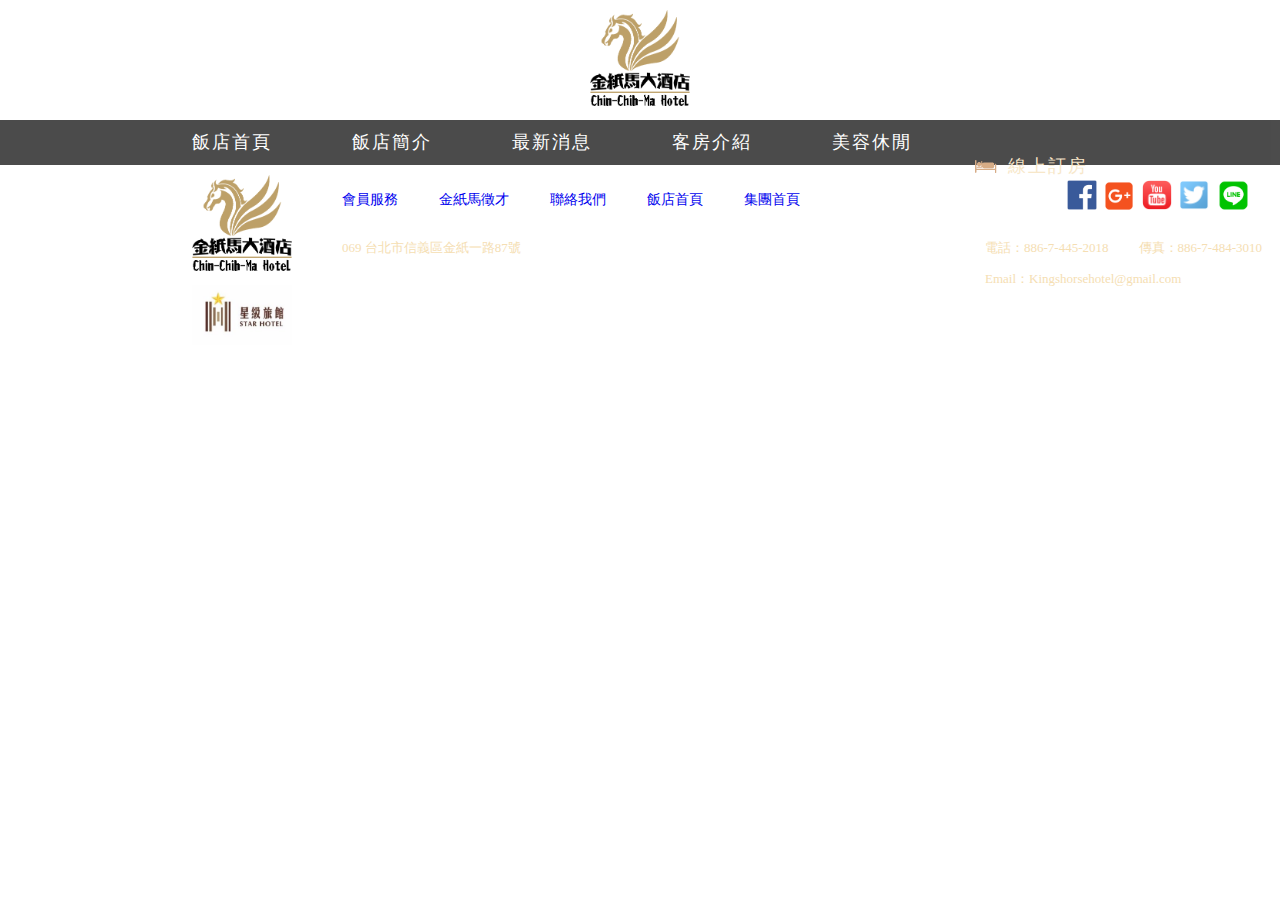
==== index.html @ 6cad2bb1 "templete" ====
<!DOCTYPE html>
<html lang="en">
<head>
    <meta charset="UTF-8">
    <meta name="viewport" content="width=device-width, initial-scale=1.0">
    <meta http-equiv="X-UA-Compatible" content="ie=edge">
    <title>金紙馬大酒店</title>
    <link rel="stylesheet" href="./css/home.css">
</head>
<body>
    <header>
        <div class="LOGOBox">
            <a href="index.html"><img src="./images/LOGO.png" alt="LOGO"></a>
        </div>
    </header>

    <nav>
        <div class="navbar">
            <div class="meanu">
                <ul>
                    <div class="home">
                        <a href="index.html"><li>飯店首頁</li></a>
                    </div>
                    <div class="summary">
                        <a href="#"><li>飯店簡介</li></a>
                    </div>
                    <div class="news">
                        <a href="#"><li>最新消息</li></a>
                    </div>
                    <div class="rooms">
                        <a href="#"><li>客房介紹</li></a>
                    </div>
                    <div class="salon">
                        <a href="#"><li>美容休閒</li></a>
                    </div>
                </ul>
            </div>
            <div class="booking">
                <img src="./images/bed.png" alt="bed">
                <a href="#"><li>線上訂房</li></a>
            </div>
        </div>
    </nav>










    <footer>
        <div class="footerBox">
            <div class="logoes">
                <div class="slogo">
                    <a href="index.html"><img src="./images/LOGO.png" alt="LOGO"></a>
                </div>
                <div class="star">
                    <a href="#"><img src="./images/star.jpg" alt="star"></a>
                </div>
            </div>

            <div class="infoBox">
                <div class="infoList">
                    <ul>
                        <div class="vip">
                            <a href="#"><li>會員服務</li></a>
                        </div>
                        <div class="infoList4">
                            <div class="employee">
                                <a href="#"><li>金紙馬徵才</li></a>
                            </div>
                            <div class="connect">
                                <a href="#"><li>聯絡我們</li></a>
                            </div>
                            <div class="home2">
                                <a href="index.html"><li>飯店首頁</li></a>
                            </div>
                            <div class="company">
                               <a href="#"><li>集團首頁</li></a>
                            </div>
                        </div>
                    </ul>
                    <div class="icon">
                        <div class="facebook">
                            <a href="#"><img src="./images/facebook-icon.jpg" alt="facebook"></a>
                        </div>
                        <div class="google">
                            <a href="#"><img src="./images/google-icon.png" alt="google-plus"></a>
                        </div>
                        <div class="youtube">
                            <a href="#"><img src="./images/YouTube-icon.png" alt="youtube"></a>
                        </div>
                        <div class="twitter">
                            <a href="#"><img src="./images/Twitter-icon.png" alt="twitter"></a>
                        </div>
                        <div class="line">
                            <a href="#"><img src="./images/line-icon.png" alt="line"></a>
                        </div>
                    </div>
                </div>
                <div class="info">
                    <div class="adress">
                        <p>069 台北市信義區金紙一路87號</p>
                        <p class="copyR">Copyrights © Kingshorse International Hotel All Rights Reserved.</p>
                    </div>
                    <div class="phone">
                        <div class="phone2">
                            <p>電話：886-7-445-2018</p>
                            <div class="fax">
                                <p>傳真：886-7-484-3010</p>
                            </div>
                        </div>
                        <p>Email：Kingshorsehotel@gmail.com</p>
                    </div>
                </div>
            </div>
        </div>
    </footer>
</body>
</html>
---- css/home.css ----
body{
    margin: 0px;
}
body a:visited{
    color: wheat;
}
/* ------------------------------- header -----------------------------------*/
header img{
    width: 100px;
    height: inherit;
    margin-left: -50px;
    margin-top: 10px;
}
.LOGOBox{
    margin-left: 50%;
    
}
header{
    height: 120px;
    background-image: url('../images/headerBack.png');
    background-repeat: no-repeat;
    background-size: cover;
}

/* ------------------------------- nav -----------------------------------*/
nav{
    height: 45px;
    background-color: black;
    opacity: 0.7;
    letter-spacing: 2px;
}
.navbar{
    margin-left: 15%;
    margin-right: 15%;
}
nav img{
    width: 25px;
    height: inherit;
    float: left;
}
.booking{
    float: right;
}
.booking li{
    list-style-type: none;
    padding-right: 0px;
    padding-left: 10px;
    font-family: '微軟正黑體';
    font-size: 18px;
    float: left;
    color: wheat;
}
.meanu ul{
    margin: 0px;
    padding-top: 10px;
    list-style-type: none;
    padding-left: 0px;
}
.meanu ul li{
    font-family: '微軟正黑體';
    font-size: 18px;
    float: left;
    color: white;
    padding-right: 80px;
}
nav:after{
    content: "";
    display: block;
    clear: both;
}
.home a:hover > li{
    color: wheat;
}
.summary a:hover > li{
    color: wheat;
}
.news a:hover > li{
    color: wheat;
}
.rooms a:hover > li{
    color: wheat;
}
.salon a:hover > li{
    color: wheat;
}
.booking a:hover > li{
    color: white;
}

/* ------------------------------- footer -----------------------------------*/
footer{
    padding-left: 15%;
    padding-right: 15%;
    height: 200px;
    background-image: url('../images/footerBack.png');
    background-repeat: no-repeat;
    background-size: cover;
}
.footerBox{
    padding-top: 10px;
    padding-bottom: 10px;
}
.logoes{
    width: fit-content;
    margin: 0px;
    float: left;
}
.infoBox{
    float: left;
    width: 500px;
    color: wheat;
}
.slogo img{
    width: 100px;
    height: inherit;
    margin-bottom: 10px;
}
.slogo{
    width: fit-content;
}
.star img{
    width: 100px;
    height: inherit;
}
.star{
    width: fit-content;
}
.infoList{
    float: left;
    margin-left: 50px;
    border-bottom: 1px solid rgb(255, 255, 255);
    width: 925px;
    max-width: 925px;
    color: wheat;
}
.infoList ul{
    list-style-type: none;
    float: left;
    padding: 0px;
}
.infoList ul li{
    font-family: '微軟正黑體';
    font-size: 14px;
    float: left;
}
.facebook img{
    float: left;
    width: 30px;
    height: 30px;
    margin-right: 4px;
    margin-top: 5px;
}
.google img{
    float: left;
    width: 36px;
    height: 36px;
    margin-top: 3px;
    margin-right: 5px;
}
.youtube img{
    float: left;
    width: 30px;
    height: 30px;
    margin-top: 5px;
    margin-right: 7px;
}
.twitter img{
    float: left;
    width: 30px;
    height: 30px;
    margin-top: 5px;
    margin-right: 6px;
}
.line img{
    width: 37px;
    height: 37px;
    margin-top: 2px;
}
.icon{
    width: 200px;
    float: right;
    margin-left: 200px;
}

.info{
    font-family: '微軟正黑體';
    font-size: 13px;
    margin-left: 50px;
    float: left;
    width: 925px;
    max-width: 925px;
    color: wheat;
}
.adress{
    float: left;
}
.phone{
    float: right;
}
.phone2 p{
    float: left;
}
.fax{
    float: left;
    margin-left: 30px;
    margin-right: 5px;
}
.infoList4{
    float: left;
}
.infoList4 li{
    float: left;
    border-left: 1px solid white;
    padding-left: 20px;
    margin-left: 20px;
}
.vip{
    float: left;
}
.employee{
    float: left;
}
.connect{
    float: left;
}
.home2{
    float: left;
}
.company{
    float: left;
}
.copyR{
    color: white;
}
.vip a:hover{
    color: white;
}
.employee a:hover{
    color: white;
}
.connect a:hover{
    color: white;
}
.home2 a:hover{
    color: white;
}
.company a:hover{
    color: white;
}
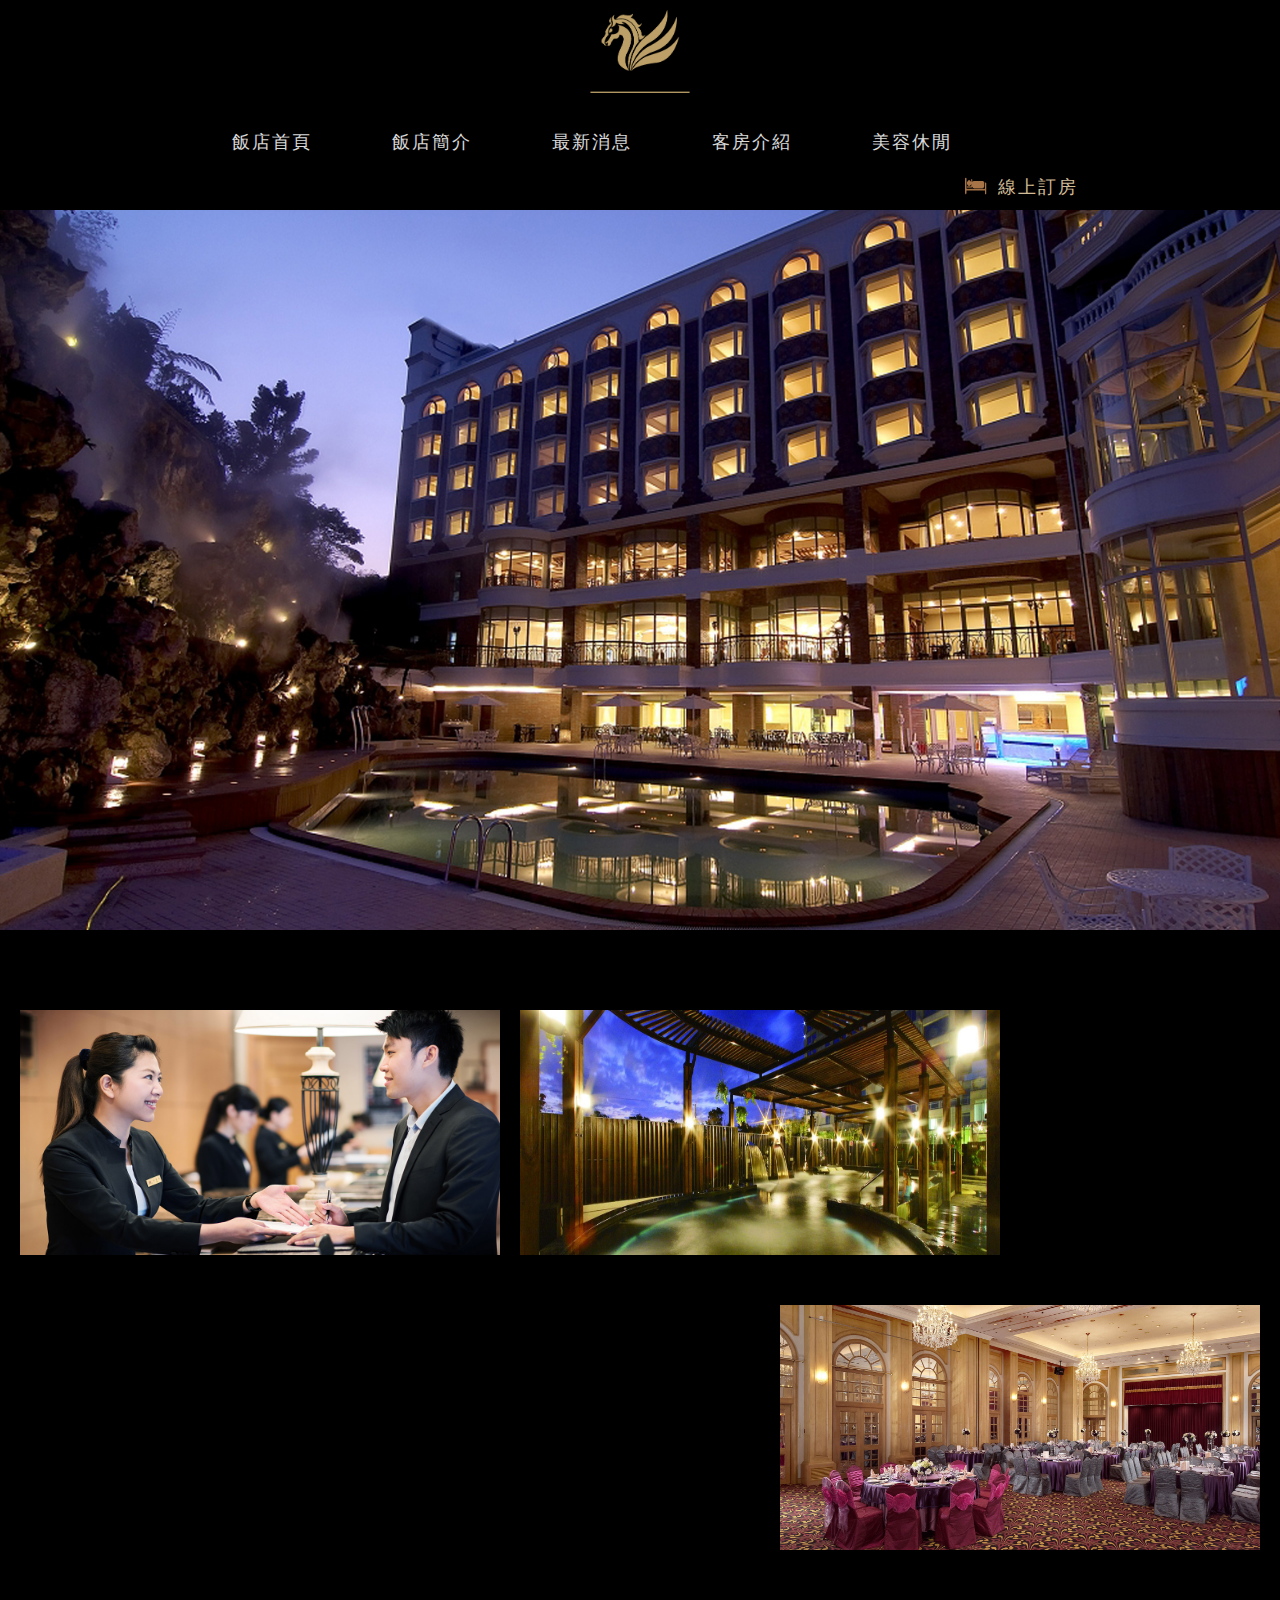
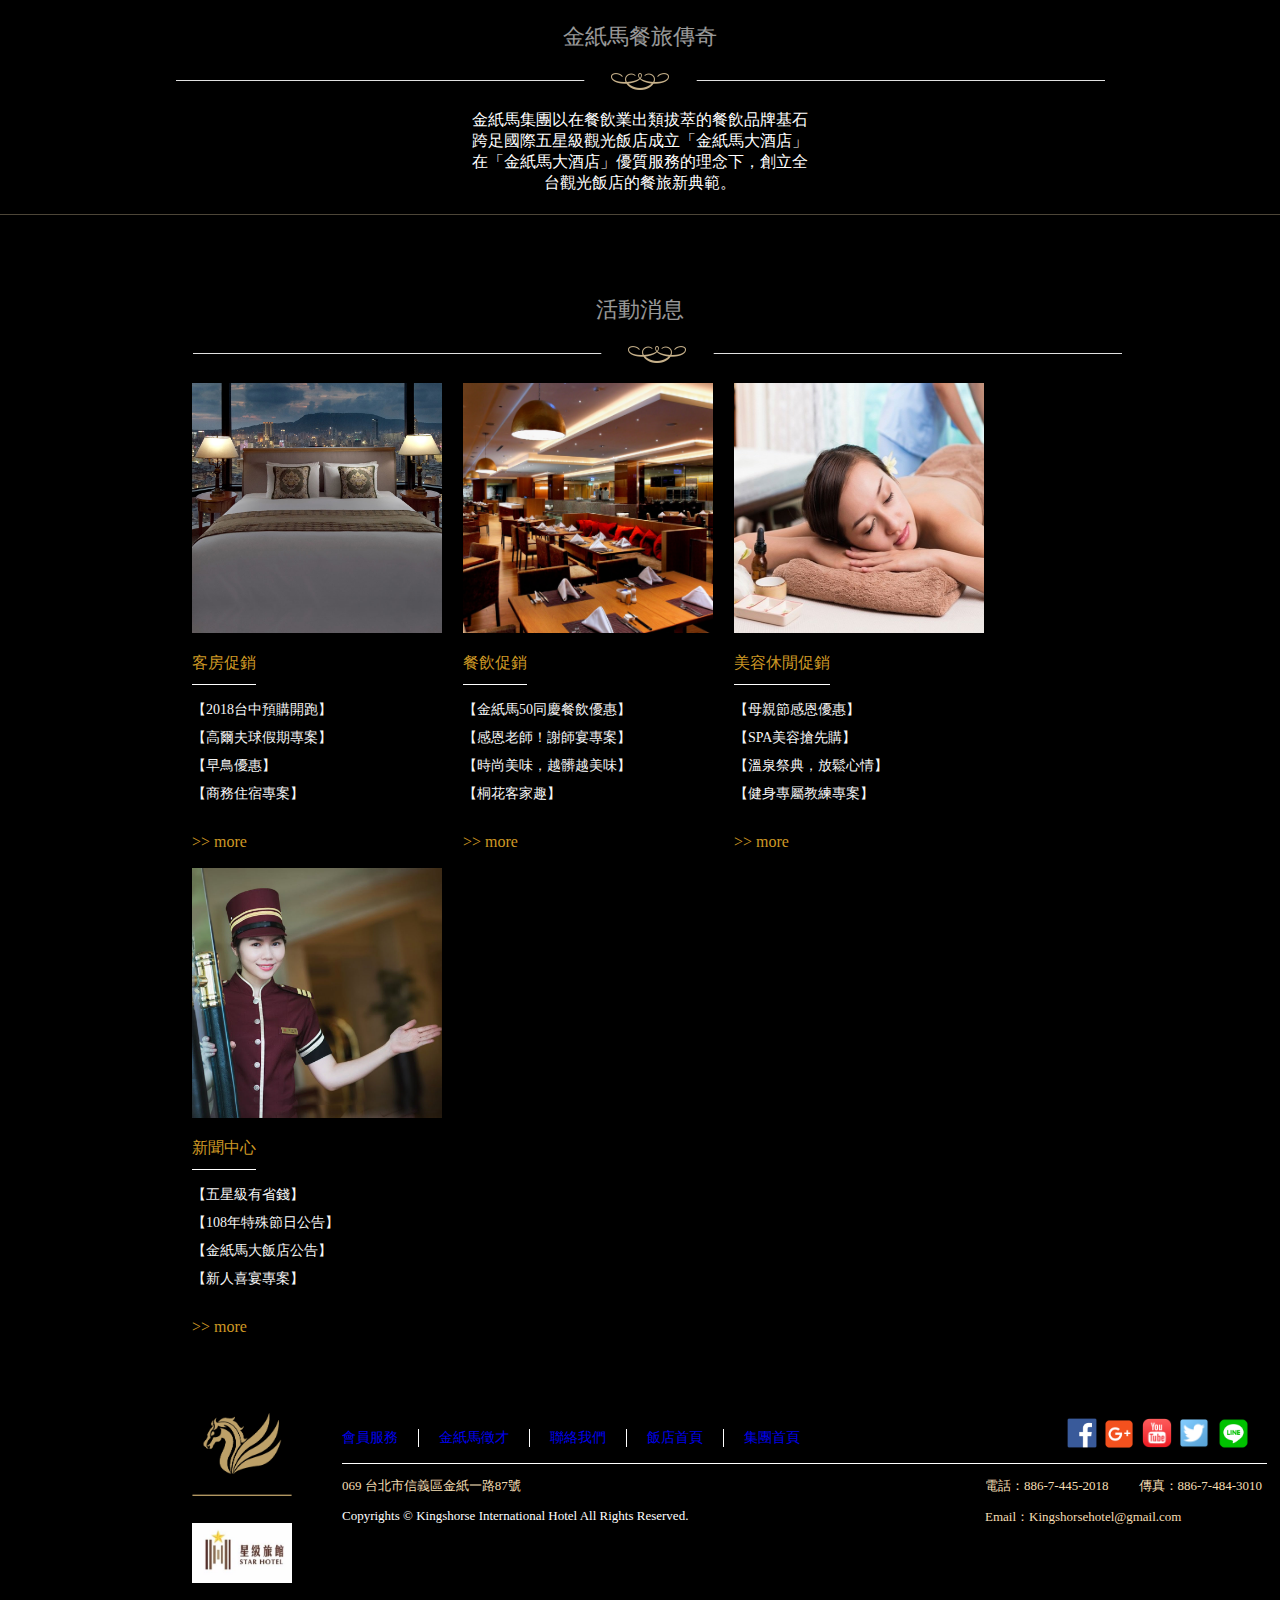
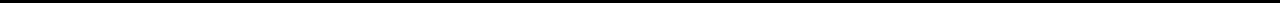
==== commit 808d04d5: "index finish" ====
--- a/index.html
+++ b/index.html
@@ -8,48 +8,131 @@
     <link rel="stylesheet" href="./css/home.css">
 </head>
 <body>
+<!-- ////////////////////////////// header /////////////////////////////////-->
     <header>
         <div class="LOGOBox">
             <a href="index.html"><img src="./images/LOGO.png" alt="LOGO"></a>
         </div>
     </header>
 
+<!-- ////////////////////////////// nav /////////////////////////////////-->
     <nav>
         <div class="navbar">
-            <div class="meanu">
-                <ul>
-                    <div class="home">
-                        <a href="index.html"><li>飯店首頁</li></a>
-                    </div>
-                    <div class="summary">
-                        <a href="#"><li>飯店簡介</li></a>
-                    </div>
-                    <div class="news">
-                        <a href="#"><li>最新消息</li></a>
-                    </div>
-                    <div class="rooms">
-                        <a href="#"><li>客房介紹</li></a>
-                    </div>
-                    <div class="salon">
-                        <a href="#"><li>美容休閒</li></a>
-                    </div>
-                </ul>
-            </div>
-            <div class="booking">
-                <img src="./images/bed.png" alt="bed">
-                <a href="#"><li>線上訂房</li></a>
-            </div>
-        </div>
+            <ul>
+                <a href="index.html"><div class="home"><li>飯店首頁</li></div></a>
+                <a href="#"><div class="summary"><li>飯店簡介</li></div></a>
+                <a href="#"><div class="news"><li>最新消息</li></div></a>
+                <a href="#"><div class="rooms"><li>客房介紹</li></div></a>
+                <a href="#"><div class="salon"><li>美容休閒</li></div></a>
+            </ul>
+        </div>
+        <a href="#">
+        <div class="booking">
+            <img src="./images/bed.png" alt="bed">
+            <li>線上訂房</li>
+        </div>
+        </a>
     </nav>
 
-
-
-
-
-
-
-
-
+<!-- ////////////////////////////// 網頁大圖片 /////////////////////////////////-->
+    <div class="mainImg">
+        <img class="mySlides" src="./images/homeBack.jpg" alt="homeBack">
+        <img class="mySlides" src="./images/homeBack2.jpg" alt="homeBack2">
+        <img class="mySlides" src="./images/homeBack3.jpg" alt="homeBack3">
+    </div>
+    <script>
+        var myIndex = 0;
+        carousel();
+        
+        function carousel() {
+            var i;
+            var x = document.getElementsByClassName("mySlides");
+            for (i = 0; i < x.length; i++) {
+               x[i].style.display = "none";  
+            }
+            myIndex++;
+            if (myIndex > x.length) {myIndex = 1}    
+            x[myIndex-1].style.display = "block";  
+            setTimeout(carousel, 5000); // Change image every 2 seconds
+        }
+    </script>
+
+<!-- ////////////////////////////// 網頁三小圖片 /////////////////////////////////-->
+    <div class="slide1">
+        <img src="./images/slide1.jpg" alt="slide1">
+    </div>
+    <div class="slide2">
+        <img src="./images/slide2.jpg" alt="slide2">
+    </div>
+    <div class="slide3">
+        <img src="./images/slide3.jpg" alt="slide3">
+    </div>
+
+<!-- ////////////////////////////// 飯店簡易介紹 /////////////////////////////////-->
+    <div class="hotelInfo">
+        <p class="issue">金紙馬餐旅傳奇</p>
+        <div class="crossLine">
+            <img src="./images/line.png" alt="crossLine">
+        </div>
+        <p class="issueInfo">
+            金紙馬集團以在餐飲業出類拔萃的餐飲品牌基石<br>
+            跨足國際五星級觀光飯店成立「金紙馬大酒店」<br>
+            在「金紙馬大酒店」優質服務的理念下，創立全<br>
+            台觀光飯店的餐旅新典範。
+        </p>
+    </div>
+
+<!-- ////////////////////////////// 促銷活動 /////////////////////////////////-->
+    <div class="ActivieInfo">
+        <p class="issue">活動消息</p>
+        <div class="crossLine">
+            <img src="./images/line.png" alt="crossLine">
+        </div>
+        <div class="roomsInfo">
+            <img src="./images/roomsInfo.jpg" alt="roomsInfo">
+            <p class="infoIssue-room">客房促銷</p>
+            <div class="activity">
+                <a href="#"><p>【2018台中預購開跑】</p></a>
+                <a href="#"><p>【高爾夫球假期專案】</p></a>
+                <a href="#"><p>【早鳥優惠】</p></a>
+                <a href="#"><p>【商務住宿專案】</p></a>
+            </div>
+            <a href="#" class="more"><p>>> more</p></a>
+        </div>
+        <div class="foodInfo">
+            <img src="./images/foodInfo.png" alt="foodInfo">
+            <p class="infoIssue-food">餐飲促銷</p>
+            <div class="activity">
+                <a href="#"><p>【金紙馬50同慶餐飲優惠】</p></a>
+                <a href="#"><p>【感恩老師！謝師宴專案】</p></a>
+                <a href="#"><p>【時尚美味，越髒越美味】</p></a>
+                <a href="#"><p>【桐花客家趣】</p></a>
+            </div>
+            <a href="#" class="more"><p>>> more</p></a>
+        </div>
+        <div class="salonInfo">
+            <img src="./images/salonInfo.jpg" alt="salonInfo">
+            <p class="infoIssue-salon">美容休閒促銷</p>
+            <div class="activity">
+                <a href="#"><p>【母親節感恩優惠】</p></a>
+                <a href="#"><p>【SPA美容搶先購】</p></a>
+                <a href="#"><p>【溫泉祭典，放鬆心情】</p></a>
+                <a href="#"><p>【健身專屬教練專案】</p></a>
+            </div>
+            <a href="#" class="more"><p>>> more</p></a>
+        </div>
+        <div class="newsInfo">
+            <img src="./images/newsInfo.jpg" alt="newsInfo">
+            <p class="infoIssue-news">新聞中心</p>
+            <div class="activity">
+                <a href="#"><p>【五星級有省錢】</p></a>
+                <a href="#"><p>【108年特殊節日公告】</p></a>
+                <a href="#"><p>【金紙馬大飯店公告】</p></a>
+                <a href="#"><p>【新人喜宴專案】</p></a>
+            </div>
+            <a href="#" class="more"><p>>> more</p></a>
+        </div>
+    </div>
 
     <footer>
         <div class="footerBox">
@@ -58,7 +141,7 @@
                     <a href="index.html"><img src="./images/LOGO.png" alt="LOGO"></a>
                 </div>
                 <div class="star">
-                    <a href="#"><img src="./images/star.jpg" alt="star"></a>
+                    <a href="https://taiwanstay.net.tw/"><img src="./images/star.jpg" alt="star"></a>
                 </div>
             </div>
 
@@ -85,19 +168,19 @@
                     </ul>
                     <div class="icon">
                         <div class="facebook">
-                            <a href="#"><img src="./images/facebook-icon.jpg" alt="facebook"></a>
+                            <a href="https://www.facebook.com/"><img src="./images/facebook-icon.jpg" alt="facebook"></a>
                         </div>
                         <div class="google">
-                            <a href="#"><img src="./images/google-icon.png" alt="google-plus"></a>
+                            <a href="https://plus.google.com/?hl=zh-TW"><img src="./images/google-icon.png" alt="google-plus"></a>
                         </div>
                         <div class="youtube">
-                            <a href="#"><img src="./images/YouTube-icon.png" alt="youtube"></a>
+                            <a href="https://www.youtube.com/"><img src="./images/YouTube-icon.png" alt="youtube"></a>
                         </div>
                         <div class="twitter">
-                            <a href="#"><img src="./images/Twitter-icon.png" alt="twitter"></a>
+                            <a href="https://twitter.com/?lang=zh-tw"><img src="./images/Twitter-icon.png" alt="twitter"></a>
                         </div>
                         <div class="line">
-                            <a href="#"><img src="./images/line-icon.png" alt="line"></a>
+                            <a href="http://line.naver.jp/ti/p/UTU-tPxCx2"><img src="./images/line-icon.png" alt="line"></a>
                         </div>
                     </div>
                 </div>
@@ -118,6 +201,8 @@
                 </div>
             </div>
         </div>
+
+<!-- ////////////////////////////// 頁底 /////////////////////////////////-->        
     </footer>
 </body>
 </html>--- a/css/home.css
+++ b/css/home.css
@@ -1,5 +1,6 @@
 body{
     margin: 0px;
+    background-color: black;
 }
 body a:visited{
     color: wheat;
@@ -26,67 +27,306 @@
 nav{
     height: 45px;
     background-color: black;
-    opacity: 0.7;
+    opacity: 0.85;
     letter-spacing: 2px;
-}
-.navbar{
     margin-left: 15%;
     margin-right: 15%;
-}
-nav img{
+    margin-bottom: 0px;
+}
+/* nav img{
     width: 25px;
     height: inherit;
     float: left;
+} */
+nav a{
+    text-decoration: none;
+}
+.navbar ul{
+    list-style-type: none;
+    padding: 0px;
+    margin: 0px;
+}
+.navbar{
+    font-family: '微軟正黑體';
+    font-size: 18px;
+    float: left;
+    width: fit-content;
+    height: 45px;
+}
+.navbar li{
+    color: white;
+}
+.home{
+    float: left;
+    padding-top: 10px;
+    padding-left: 40px;
+    padding-right: 40px;
+    height: 35px;
+}
+.home:hover{
+    background-color: rgb(100, 73, 32);
+}
+.home:hover > li{
+    color: rgb(202, 176, 136);
+}
+.summary{
+    float: left;
+    padding-top: 10px;
+    padding-left: 40px;
+    padding-right: 40px;
+    height: 35px;
+}
+.summary:hover{
+    background-color: rgb(100, 73, 32);
+}
+.summary:hover > li{
+    color: rgb(202, 176, 136);
+}
+.news{
+    float: left;
+    padding-top:10px;
+    padding-left: 40px;
+    padding-right: 40px;
+    height: 35px;
+}
+.news:hover{
+    background-color: rgb(100, 73, 32);
+}
+.news:hover > li{
+    color: rgb(202, 176, 136);
+}
+.rooms{
+    float: left;
+    padding-top: 10px;
+    padding-left: 40px;
+    padding-right: 40px;
+    height: 35px;
+}
+.rooms:hover{
+    background-color: rgb(100, 73, 32);
+}
+.rooms:hover > li{
+    color: rgb(202, 176, 136);
+}
+.salon{
+    float: left;
+    padding-top: 10px;
+    padding-left: 40px;
+    padding-right: 40px;
+    height: 35px;
+}
+.salon:hover{
+    background-color: rgb(100, 73, 32);
+}
+.salon:hover > li{
+    color: rgb(202, 176, 136);
 }
 .booking{
     float: right;
+    width: fit-content;
+    height: 45px;
+}
+.booking img{
+    width: 25px;
+    height: 32px;
+    padding-top: 5px;
+    padding-left: 10px;
+    float: left;
 }
 .booking li{
     list-style-type: none;
-    padding-right: 0px;
+    padding-right: 10px;
     padding-left: 10px;
+    padding-top: 10px;
     font-family: '微軟正黑體';
     font-size: 18px;
     float: left;
     color: wheat;
 }
-.meanu ul{
-    margin: 0px;
-    padding-top: 10px;
-    list-style-type: none;
-    padding-left: 0px;
-}
-.meanu ul li{
-    font-family: '微軟正黑體';
-    font-size: 18px;
-    float: left;
-    color: white;
-    padding-right: 80px;
+.booking:hover{
+    background: rgba(255, 255, 255, 0.445);
+}
+.booking:hover li{
+    color: white;
 }
 nav:after{
     content: "";
     display: block;
     clear: both;
 }
-.home a:hover > li{
-    color: wheat;
-}
-.summary a:hover > li{
-    color: wheat;
-}
-.news a:hover > li{
-    color: wheat;
-}
-.rooms a:hover > li{
-    color: wheat;
-}
-.salon a:hover > li{
-    color: wheat;
-}
-.booking a:hover > li{
-    color: white;
-}
-
+/* ------------------------------- main -----------------------------------*/
+.mainImg img{
+    width: 100%;
+    height: 720px;
+    max-width: 1520px;
+    margin-bottom: 80px;
+}
+.slide1 img{
+    float: left;
+    width: 480px;
+    height: 245px;
+    margin-bottom: 50px;
+    margin-left: 20px;
+    margin-right: 20px;
+}
+.slide2 img{
+    float: left;
+    width: 480px;
+    height: 245px;
+    margin-bottom: 50px;
+}
+.slide3 img{
+    float: right;
+    width: 480px;
+    height: 245px;
+    margin-bottom: 50px;
+    margin-right: 20px;
+}
+.slide3:after{
+    content: "";
+    display: block;
+    clear: both;
+}
+.issue{
+    font-family: '微軟正黑體';
+    font-size: 22px;
+    color: white;
+    opacity: 0.6;
+    text-align: center;
+    margin-bottom: 20px;
+}
+.crossLine img{
+    display: flex;
+    margin: auto;
+    margin-bottom: 20px;
+}
+.issueInfo{
+    font-family: '微軟正黑體';
+    font-size: 16px;
+    color: white;
+    text-align: center;
+    padding-bottom: 20px;
+    border-bottom: 1px solid rgba(245, 222, 179, 0.315);
+    margin-bottom: 80px;
+}
+.roomsInfo{
+    float: left;
+}
+.foodInfo{
+    float: left;
+}
+.salonInfo {
+    float: left;
+}
+.newsInfo {
+    float: left;
+}
+.roomsInfo img{
+    width: 250px;
+    height: 250px;
+    margin-right: 21px;
+}
+.foodInfo img{
+    width: 250px;
+    height: 250px;
+    margin-right: 21px;
+}
+.salonInfo img{
+    width: 250px;
+    height: 250px;
+    margin-right: 21px;
+}
+.newsInfo img{
+    width: 250px;
+    height: 250px;
+}
+.ActivieInfo{
+    margin-left: 15%;
+    margin-right: 15%;
+}
+.ActivieInfo:after{
+    content: "";
+    display: block;
+    clear: both;
+}
+.infoIssue-room{
+    font-family: '微軟正黑體';
+    font-size: 16px;
+    color: rgb(206, 152, 36);
+    width: fit-content;
+    padding-bottom: 10px;
+    border-bottom: 1px solid white;
+}
+.infoIssue-room:hover{
+    width:250px;
+    border-bottom: 1px solid rgb(206, 152, 36);
+}
+.infoIssue-food{
+    font-family: '微軟正黑體';
+    font-size: 16px;
+    color: rgb(206, 152, 36);
+    width: fit-content;
+    padding-bottom: 10px;
+    border-bottom: 1px solid white;
+}
+.infoIssue-food:hover{
+    width:250px;
+    border-bottom: 1px solid rgb(206, 152, 36);
+}
+.infoIssue-salon{
+    font-family: '微軟正黑體';
+    font-size: 16px;
+    color: rgb(206, 152, 36);
+    width: fit-content;
+    padding-bottom: 10px;
+    border-bottom: 1px solid white;
+}
+.infoIssue-salon:hover{
+    width:250px;
+    border-bottom: 1px solid rgb(206, 152, 36);
+}
+.infoIssue-news{
+    font-family: '微軟正黑體';
+    font-size: 16px;
+    color: rgb(206, 152, 36);
+    width: fit-content;
+    padding-bottom: 10px;
+    border-bottom: 1px solid white;
+}
+.infoIssue-news:hover{
+    width:250px;
+    border-bottom: 1px solid rgb(206, 152, 36);
+}
+.activity a{
+    text-decoration: none;
+}
+.activity a:hover > p{
+    color: rgb(206, 152, 36);
+}
+.activity p{
+    width: fit-content;
+    color: whitesmoke;
+    font-family: '微軟正黑體';
+    font-size: 14px;
+    margin: 0px;
+    margin-bottom: 10px;
+}
+.more{
+    text-decoration: none;
+}
+.more p{
+    margin-top: 30px;
+    color: rgb(206, 152, 36);
+    border-bottom: 1px solid black;
+    width: fit-content;
+}
+.more:hover > p{
+    opacity: 0.7;
+    border-bottom: 1px solid rgb(206, 152, 36);
+}
+.ActivieInfo{
+    margin-bottom: 50px;
+}
 /* ------------------------------- footer -----------------------------------*/
 footer{
     padding-left: 15%;
@@ -150,6 +390,9 @@
     margin-right: 4px;
     margin-top: 5px;
 }
+.facebook img:hover{
+    opacity: 0.5;
+}
 .google img{
     float: left;
     width: 36px;
@@ -157,6 +400,9 @@
     margin-top: 3px;
     margin-right: 5px;
 }
+.google img:hover{
+    opacity: 0.5;
+}
 .youtube img{
     float: left;
     width: 30px;
@@ -164,6 +410,9 @@
     margin-top: 5px;
     margin-right: 7px;
 }
+.youtube img:hover{
+    opacity: 0.5;
+}
 .twitter img{
     float: left;
     width: 30px;
@@ -171,11 +420,17 @@
     margin-top: 5px;
     margin-right: 6px;
 }
+.twitter img:hover{
+    opacity: 0.5;
+}
 .line img{
     width: 37px;
     height: 37px;
     margin-top: 2px;
 }
+.line img:hover{
+    opacity: 0.5;
+}
 .icon{
     width: 200px;
     float: right;
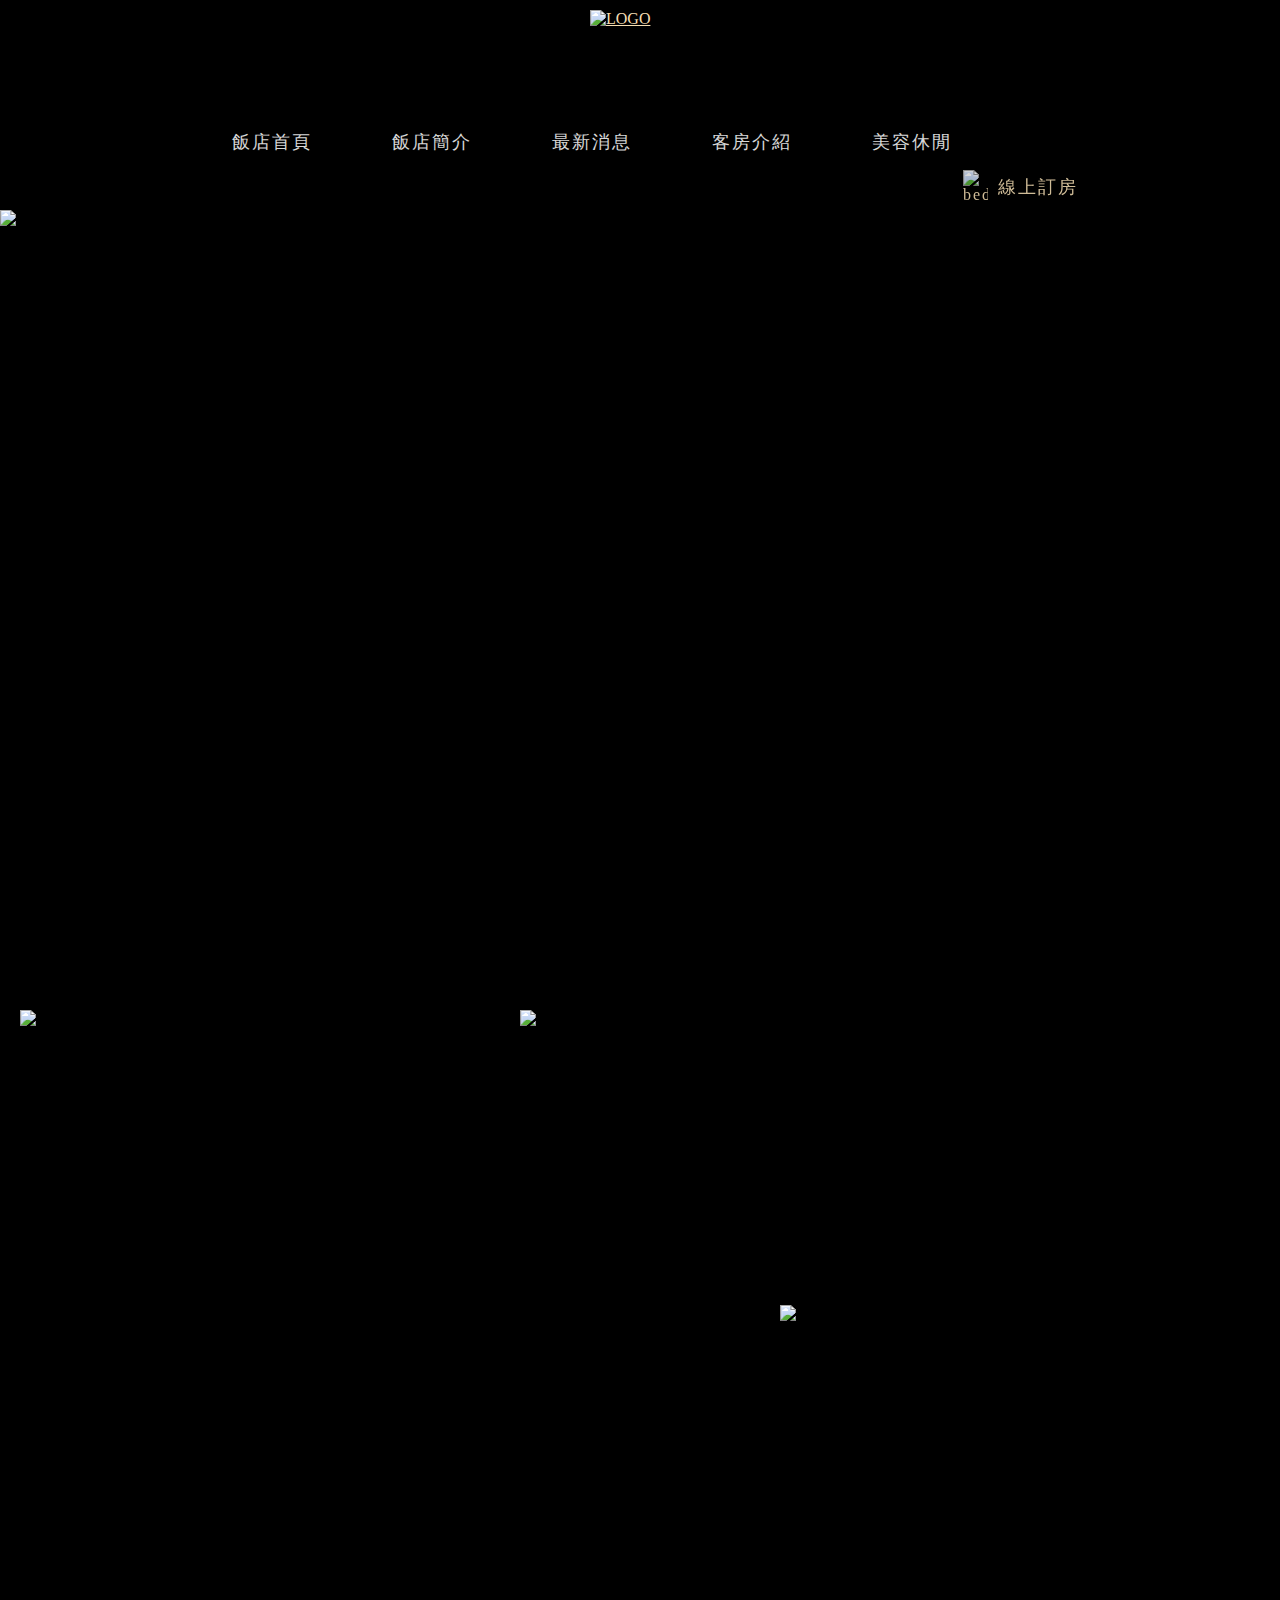
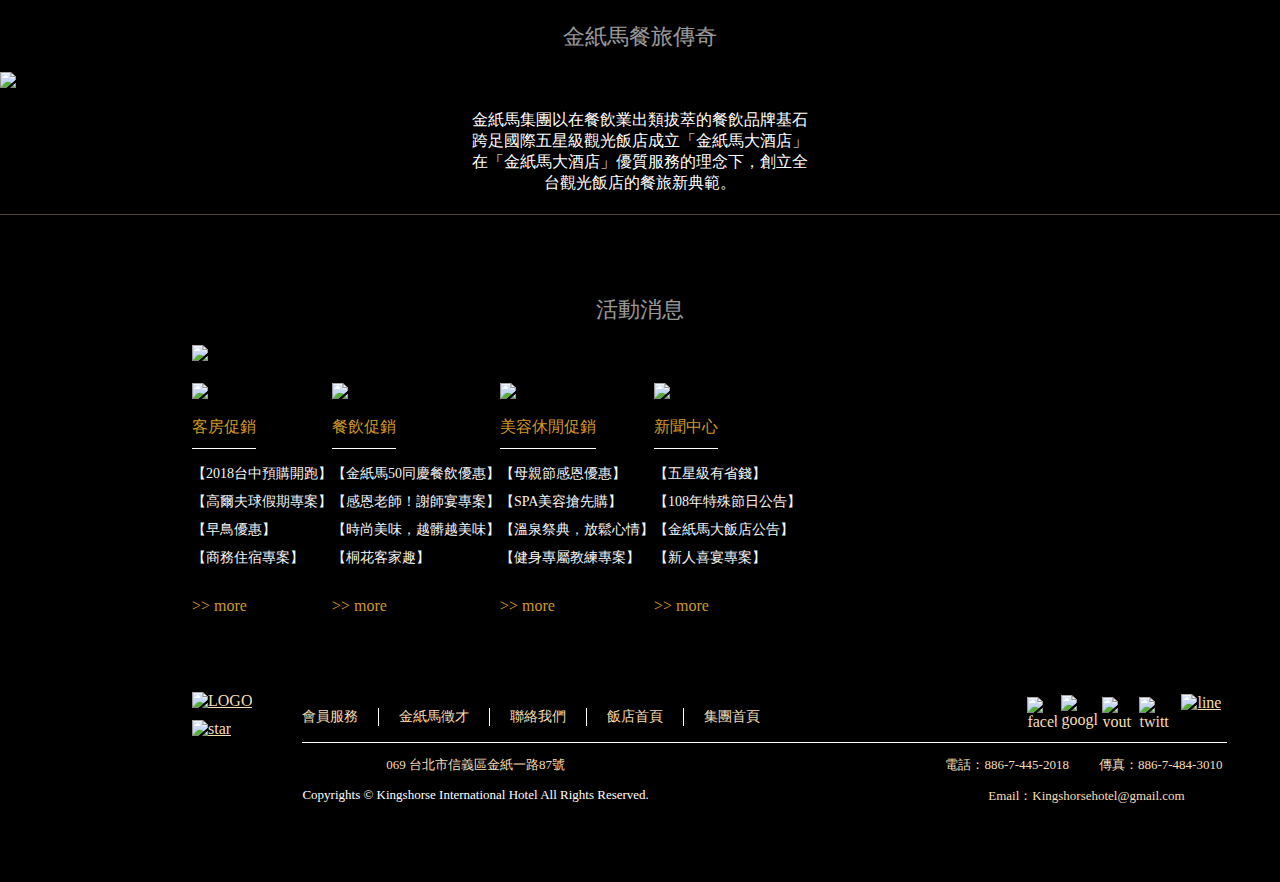
==== commit 94a85c1f: "template: delete-max-version" ====
--- a/index.html
+++ b/index.html
@@ -20,7 +20,7 @@
         <div class="navbar">
             <ul>
                 <a href="index.html"><div class="home"><li>飯店首頁</li></div></a>
-                <a href="#"><div class="summary"><li>飯店簡介</li></div></a>
+                <a href="aboutus.html"><div class="summary"><li>飯店簡介</li></div></a>
                 <a href="#"><div class="news"><li>最新消息</li></div></a>
                 <a href="#"><div class="rooms"><li>客房介紹</li></div></a>
                 <a href="#"><div class="salon"><li>美容休閒</li></div></a>
@@ -134,6 +134,7 @@
         </div>
     </div>
 
+<!-- ////////////////////////////// 頁底 /////////////////////////////////-->     
     <footer>
         <div class="footerBox">
             <div class="logoes">
@@ -141,7 +142,7 @@
                     <a href="index.html"><img src="./images/LOGO.png" alt="LOGO"></a>
                 </div>
                 <div class="star">
-                    <a href="https://taiwanstay.net.tw/"><img src="./images/star.jpg" alt="star"></a>
+                    <a href="https://taiwanstay.net.tw/" target="_blank"><img src="./images/star.jpg" alt="star"></a>
                 </div>
             </div>
 
@@ -168,19 +169,19 @@
                     </ul>
                     <div class="icon">
                         <div class="facebook">
-                            <a href="https://www.facebook.com/"><img src="./images/facebook-icon.jpg" alt="facebook"></a>
+                            <a href="https://www.facebook.com/" target="_blank"><img src="./images/facebook-icon.jpg" alt="facebook"></a>
                         </div>
                         <div class="google">
-                            <a href="https://plus.google.com/?hl=zh-TW"><img src="./images/google-icon.png" alt="google-plus"></a>
+                            <a href="https://plus.google.com/?hl=zh-TW" target="_blank"><img src="./images/google-icon.png" alt="google-plus"></a>
                         </div>
                         <div class="youtube">
-                            <a href="https://www.youtube.com/"><img src="./images/YouTube-icon.png" alt="youtube"></a>
+                            <a href="https://www.youtube.com/" target="_blank"><img src="./images/YouTube-icon.png" alt="youtube"></a>
                         </div>
                         <div class="twitter">
-                            <a href="https://twitter.com/?lang=zh-tw"><img src="./images/Twitter-icon.png" alt="twitter"></a>
+                            <a href="https://twitter.com/?lang=zh-tw" target="_blank"><img src="./images/Twitter-icon.png" alt="twitter"></a>
                         </div>
                         <div class="line">
-                            <a href="http://line.naver.jp/ti/p/UTU-tPxCx2"><img src="./images/line-icon.png" alt="line"></a>
+                            <a href="http://line.naver.jp/ti/p/UTU-tPxCx2" target="_blank"><img src="./images/line-icon.png" alt="line"></a>
                         </div>
                     </div>
                 </div>
@@ -201,8 +202,7 @@
                 </div>
             </div>
         </div>
-
-<!-- ////////////////////////////// 頁底 /////////////////////////////////-->        
+   
     </footer>
 </body>
 </html>--- a/css/home.css
+++ b/css/home.css
@@ -2,7 +2,7 @@
     margin: 0px;
     background-color: black;
 }
-body a:visited{
+a{
     color: wheat;
 }
 /* ------------------------------- header -----------------------------------*/
@@ -11,12 +11,14 @@
     height: inherit;
     margin-left: -50px;
     margin-top: 10px;
+    display: flex;
 }
 .LOGOBox{
     margin-left: 50%;
-    
+    display: flex;
 }
 header{
+    display: flex;
     height: 120px;
     background-image: url('../images/headerBack.png');
     background-repeat: no-repeat;
@@ -33,11 +35,6 @@
     margin-right: 15%;
     margin-bottom: 0px;
 }
-/* nav img{
-    width: 25px;
-    height: inherit;
-    float: left;
-} */
 nav a{
     text-decoration: none;
 }
@@ -158,7 +155,6 @@
 .mainImg img{
     width: 100%;
     height: 720px;
-    max-width: 1520px;
     margin-bottom: 80px;
 }
 .slide1 img{
@@ -335,10 +331,14 @@
     background-image: url('../images/footerBack.png');
     background-repeat: no-repeat;
     background-size: cover;
+    display: flex;
+    text-align: center;
 }
 .footerBox{
     padding-top: 10px;
     padding-bottom: 10px;
+    display: flex;
+    justify-content: center;
 }
 .logoes{
     width: fit-content;
@@ -370,7 +370,6 @@
     margin-left: 50px;
     border-bottom: 1px solid rgb(255, 255, 255);
     width: 925px;
-    max-width: 925px;
     color: wheat;
 }
 .infoList ul{
@@ -443,7 +442,6 @@
     margin-left: 50px;
     float: left;
     width: 925px;
-    max-width: 925px;
     color: wheat;
 }
 .adress{
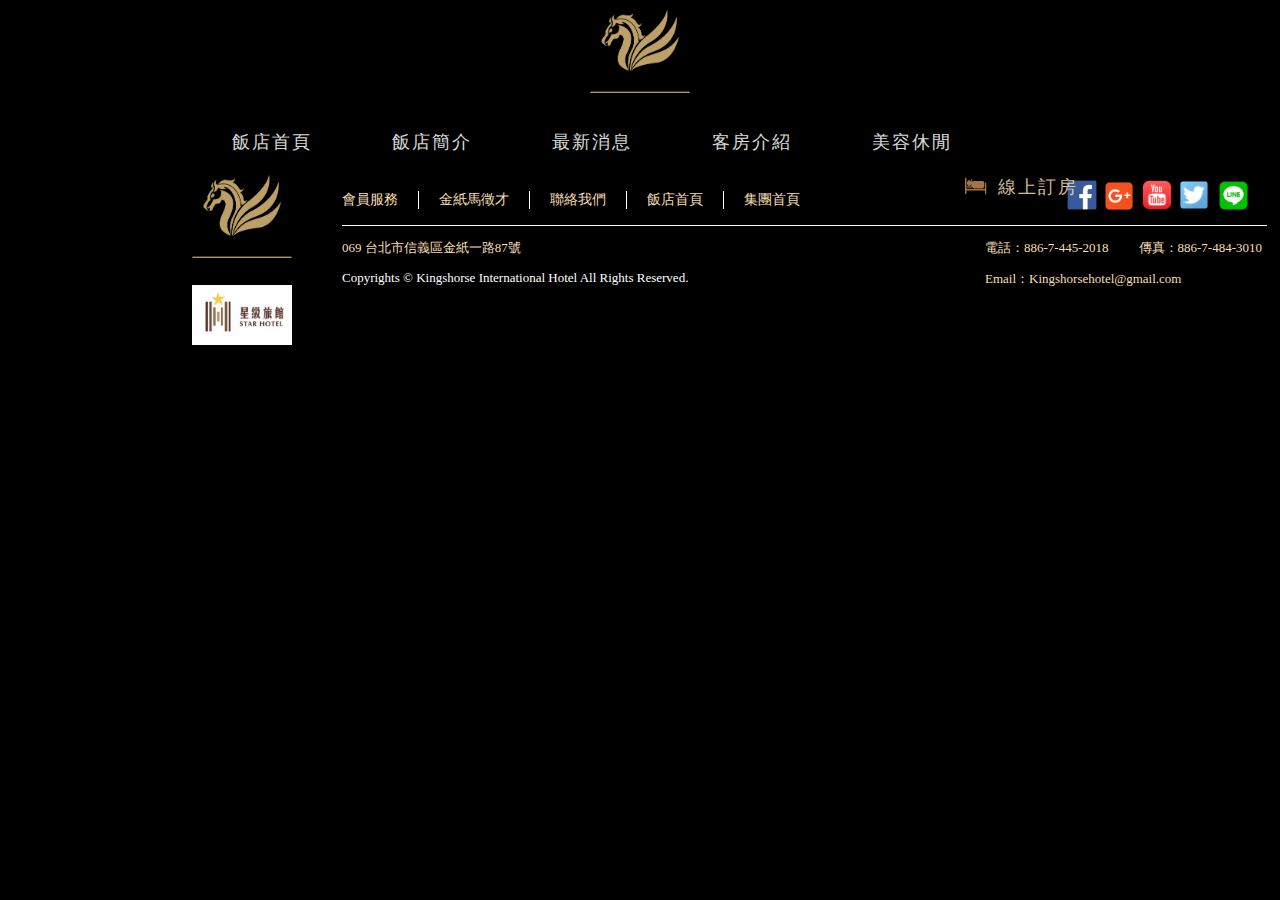
==== commit d397fb5b: "Template: version-1.0" ====
--- a/index.html
+++ b/index.html
@@ -33,106 +33,6 @@
         </div>
         </a>
     </nav>
-
-<!-- ////////////////////////////// 網頁大圖片 /////////////////////////////////-->
-    <div class="mainImg">
-        <img class="mySlides" src="./images/homeBack.jpg" alt="homeBack">
-        <img class="mySlides" src="./images/homeBack2.jpg" alt="homeBack2">
-        <img class="mySlides" src="./images/homeBack3.jpg" alt="homeBack3">
-    </div>
-    <script>
-        var myIndex = 0;
-        carousel();
-        
-        function carousel() {
-            var i;
-            var x = document.getElementsByClassName("mySlides");
-            for (i = 0; i < x.length; i++) {
-               x[i].style.display = "none";  
-            }
-            myIndex++;
-            if (myIndex > x.length) {myIndex = 1}    
-            x[myIndex-1].style.display = "block";  
-            setTimeout(carousel, 5000); // Change image every 2 seconds
-        }
-    </script>
-
-<!-- ////////////////////////////// 網頁三小圖片 /////////////////////////////////-->
-    <div class="slide1">
-        <img src="./images/slide1.jpg" alt="slide1">
-    </div>
-    <div class="slide2">
-        <img src="./images/slide2.jpg" alt="slide2">
-    </div>
-    <div class="slide3">
-        <img src="./images/slide3.jpg" alt="slide3">
-    </div>
-
-<!-- ////////////////////////////// 飯店簡易介紹 /////////////////////////////////-->
-    <div class="hotelInfo">
-        <p class="issue">金紙馬餐旅傳奇</p>
-        <div class="crossLine">
-            <img src="./images/line.png" alt="crossLine">
-        </div>
-        <p class="issueInfo">
-            金紙馬集團以在餐飲業出類拔萃的餐飲品牌基石<br>
-            跨足國際五星級觀光飯店成立「金紙馬大酒店」<br>
-            在「金紙馬大酒店」優質服務的理念下，創立全<br>
-            台觀光飯店的餐旅新典範。
-        </p>
-    </div>
-
-<!-- ////////////////////////////// 促銷活動 /////////////////////////////////-->
-    <div class="ActivieInfo">
-        <p class="issue">活動消息</p>
-        <div class="crossLine">
-            <img src="./images/line.png" alt="crossLine">
-        </div>
-        <div class="roomsInfo">
-            <img src="./images/roomsInfo.jpg" alt="roomsInfo">
-            <p class="infoIssue-room">客房促銷</p>
-            <div class="activity">
-                <a href="#"><p>【2018台中預購開跑】</p></a>
-                <a href="#"><p>【高爾夫球假期專案】</p></a>
-                <a href="#"><p>【早鳥優惠】</p></a>
-                <a href="#"><p>【商務住宿專案】</p></a>
-            </div>
-            <a href="#" class="more"><p>>> more</p></a>
-        </div>
-        <div class="foodInfo">
-            <img src="./images/foodInfo.png" alt="foodInfo">
-            <p class="infoIssue-food">餐飲促銷</p>
-            <div class="activity">
-                <a href="#"><p>【金紙馬50同慶餐飲優惠】</p></a>
-                <a href="#"><p>【感恩老師！謝師宴專案】</p></a>
-                <a href="#"><p>【時尚美味，越髒越美味】</p></a>
-                <a href="#"><p>【桐花客家趣】</p></a>
-            </div>
-            <a href="#" class="more"><p>>> more</p></a>
-        </div>
-        <div class="salonInfo">
-            <img src="./images/salonInfo.jpg" alt="salonInfo">
-            <p class="infoIssue-salon">美容休閒促銷</p>
-            <div class="activity">
-                <a href="#"><p>【母親節感恩優惠】</p></a>
-                <a href="#"><p>【SPA美容搶先購】</p></a>
-                <a href="#"><p>【溫泉祭典，放鬆心情】</p></a>
-                <a href="#"><p>【健身專屬教練專案】</p></a>
-            </div>
-            <a href="#" class="more"><p>>> more</p></a>
-        </div>
-        <div class="newsInfo">
-            <img src="./images/newsInfo.jpg" alt="newsInfo">
-            <p class="infoIssue-news">新聞中心</p>
-            <div class="activity">
-                <a href="#"><p>【五星級有省錢】</p></a>
-                <a href="#"><p>【108年特殊節日公告】</p></a>
-                <a href="#"><p>【金紙馬大飯店公告】</p></a>
-                <a href="#"><p>【新人喜宴專案】</p></a>
-            </div>
-            <a href="#" class="more"><p>>> more</p></a>
-        </div>
-    </div>
 
 <!-- ////////////////////////////// 頁底 /////////////////////////////////-->     
     <footer>
--- a/css/home.css
+++ b/css/home.css
@@ -152,177 +152,6 @@
     clear: both;
 }
 /* ------------------------------- main -----------------------------------*/
-.mainImg img{
-    width: 100%;
-    height: 720px;
-    margin-bottom: 80px;
-}
-.slide1 img{
-    float: left;
-    width: 480px;
-    height: 245px;
-    margin-bottom: 50px;
-    margin-left: 20px;
-    margin-right: 20px;
-}
-.slide2 img{
-    float: left;
-    width: 480px;
-    height: 245px;
-    margin-bottom: 50px;
-}
-.slide3 img{
-    float: right;
-    width: 480px;
-    height: 245px;
-    margin-bottom: 50px;
-    margin-right: 20px;
-}
-.slide3:after{
-    content: "";
-    display: block;
-    clear: both;
-}
-.issue{
-    font-family: '微軟正黑體';
-    font-size: 22px;
-    color: white;
-    opacity: 0.6;
-    text-align: center;
-    margin-bottom: 20px;
-}
-.crossLine img{
-    display: flex;
-    margin: auto;
-    margin-bottom: 20px;
-}
-.issueInfo{
-    font-family: '微軟正黑體';
-    font-size: 16px;
-    color: white;
-    text-align: center;
-    padding-bottom: 20px;
-    border-bottom: 1px solid rgba(245, 222, 179, 0.315);
-    margin-bottom: 80px;
-}
-.roomsInfo{
-    float: left;
-}
-.foodInfo{
-    float: left;
-}
-.salonInfo {
-    float: left;
-}
-.newsInfo {
-    float: left;
-}
-.roomsInfo img{
-    width: 250px;
-    height: 250px;
-    margin-right: 21px;
-}
-.foodInfo img{
-    width: 250px;
-    height: 250px;
-    margin-right: 21px;
-}
-.salonInfo img{
-    width: 250px;
-    height: 250px;
-    margin-right: 21px;
-}
-.newsInfo img{
-    width: 250px;
-    height: 250px;
-}
-.ActivieInfo{
-    margin-left: 15%;
-    margin-right: 15%;
-}
-.ActivieInfo:after{
-    content: "";
-    display: block;
-    clear: both;
-}
-.infoIssue-room{
-    font-family: '微軟正黑體';
-    font-size: 16px;
-    color: rgb(206, 152, 36);
-    width: fit-content;
-    padding-bottom: 10px;
-    border-bottom: 1px solid white;
-}
-.infoIssue-room:hover{
-    width:250px;
-    border-bottom: 1px solid rgb(206, 152, 36);
-}
-.infoIssue-food{
-    font-family: '微軟正黑體';
-    font-size: 16px;
-    color: rgb(206, 152, 36);
-    width: fit-content;
-    padding-bottom: 10px;
-    border-bottom: 1px solid white;
-}
-.infoIssue-food:hover{
-    width:250px;
-    border-bottom: 1px solid rgb(206, 152, 36);
-}
-.infoIssue-salon{
-    font-family: '微軟正黑體';
-    font-size: 16px;
-    color: rgb(206, 152, 36);
-    width: fit-content;
-    padding-bottom: 10px;
-    border-bottom: 1px solid white;
-}
-.infoIssue-salon:hover{
-    width:250px;
-    border-bottom: 1px solid rgb(206, 152, 36);
-}
-.infoIssue-news{
-    font-family: '微軟正黑體';
-    font-size: 16px;
-    color: rgb(206, 152, 36);
-    width: fit-content;
-    padding-bottom: 10px;
-    border-bottom: 1px solid white;
-}
-.infoIssue-news:hover{
-    width:250px;
-    border-bottom: 1px solid rgb(206, 152, 36);
-}
-.activity a{
-    text-decoration: none;
-}
-.activity a:hover > p{
-    color: rgb(206, 152, 36);
-}
-.activity p{
-    width: fit-content;
-    color: whitesmoke;
-    font-family: '微軟正黑體';
-    font-size: 14px;
-    margin: 0px;
-    margin-bottom: 10px;
-}
-.more{
-    text-decoration: none;
-}
-.more p{
-    margin-top: 30px;
-    color: rgb(206, 152, 36);
-    border-bottom: 1px solid black;
-    width: fit-content;
-}
-.more:hover > p{
-    opacity: 0.7;
-    border-bottom: 1px solid rgb(206, 152, 36);
-}
-.ActivieInfo{
-    margin-bottom: 50px;
-}
 /* ------------------------------- footer -----------------------------------*/
 footer{
     padding-left: 15%;
@@ -331,14 +160,11 @@
     background-image: url('../images/footerBack.png');
     background-repeat: no-repeat;
     background-size: cover;
-    display: flex;
-    text-align: center;
 }
 .footerBox{
     padding-top: 10px;
     padding-bottom: 10px;
     display: flex;
-    justify-content: center;
 }
 .logoes{
     width: fit-content;
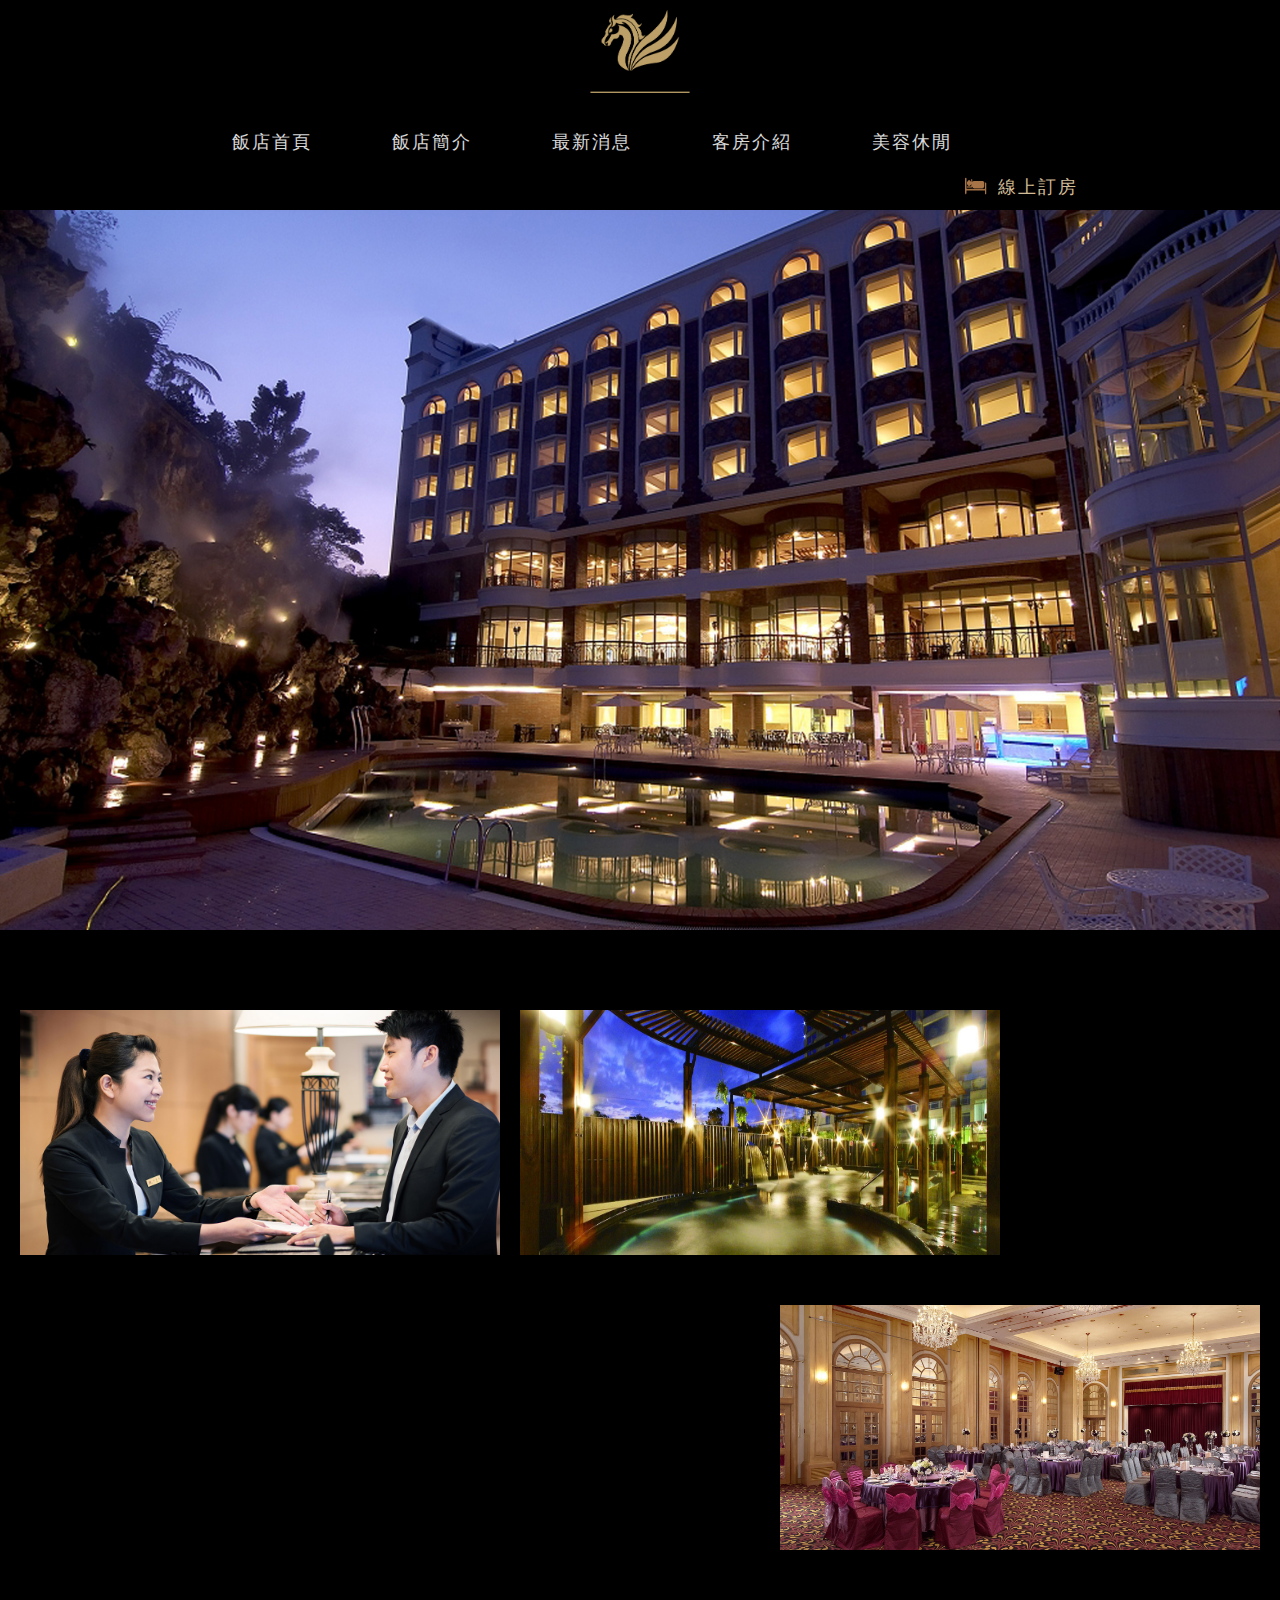
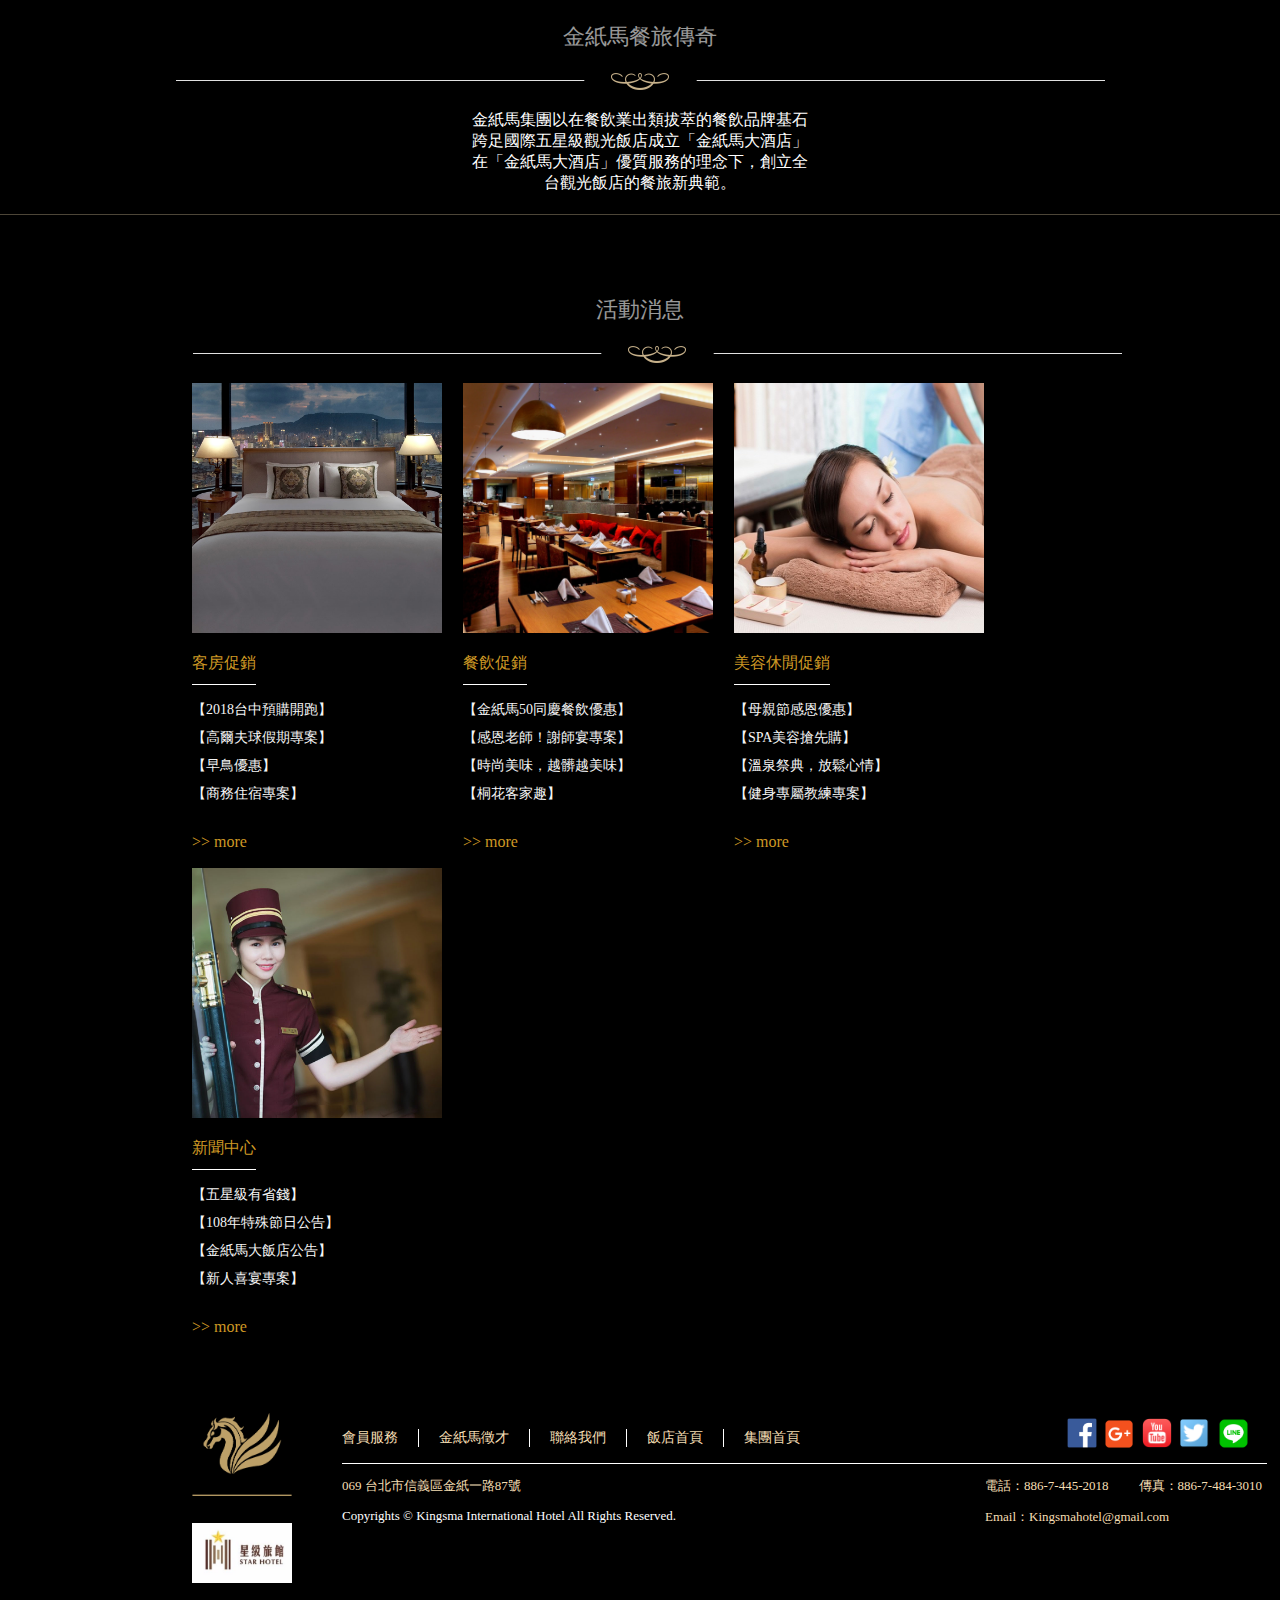
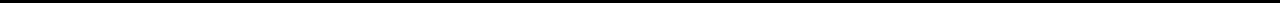
==== commit e672ffc6: "Merge branch 'master' of https://github.com/WilliamTuuu/F2E_Mid" ====
--- a/index.html
+++ b/index.html
@@ -22,7 +22,7 @@
                 <a href="index.html"><div class="home"><li>飯店首頁</li></div></a>
                 <a href="aboutus.html"><div class="summary"><li>飯店簡介</li></div></a>
                 <a href="#"><div class="news"><li>最新消息</li></div></a>
-                <a href="#"><div class="rooms"><li>客房介紹</li></div></a>
+                <a href="roominfo.html"><div class="rooms"><li>客房介紹</li></div></a>
                 <a href="#"><div class="salon"><li>美容休閒</li></div></a>
             </ul>
         </div>
@@ -34,7 +34,106 @@
         </a>
     </nav>
 
-<!-- ////////////////////////////// 頁底 /////////////////////////////////-->     
+<!-- ////////////////////////////// 網頁大圖片 /////////////////////////////////-->
+    <div class="mainImg">
+        <img class="mySlides" src="./images/homeBack.jpg" alt="homeBack">
+        <img class="mySlides" src="./images/homeBack2.jpg" alt="homeBack2">
+        <img class="mySlides" src="./images/homeBack3.jpg" alt="homeBack3">
+    </div>
+    <script>
+        var myIndex = 0;
+        carousel();
+        
+        function carousel() {
+            var i;
+            var x = document.getElementsByClassName("mySlides");
+            for (i = 0; i < x.length; i++) {
+               x[i].style.display = "none";  
+            }
+            myIndex++;
+            if (myIndex > x.length) {myIndex = 1}    
+            x[myIndex-1].style.display = "block";  
+            setTimeout(carousel, 5000); // Change image every 2 seconds
+        }
+    </script>
+
+<!-- ////////////////////////////// 網頁三小圖片 /////////////////////////////////-->
+    <div class="slide1">
+        <img src="./images/slide1.jpg" alt="slide1">
+    </div>
+    <div class="slide2">
+        <img src="./images/slide2.jpg" alt="slide2">
+    </div>
+    <div class="slide3">
+        <img src="./images/slide3.jpg" alt="slide3">
+    </div>
+
+<!-- ////////////////////////////// 飯店簡易介紹 /////////////////////////////////-->
+    <div class="hotelInfo">
+        <p class="issue">金紙馬餐旅傳奇</p>
+        <div class="crossLine">
+            <img src="./images/line.png" alt="crossLine">
+        </div>
+        <p class="issueInfo">
+            金紙馬集團以在餐飲業出類拔萃的餐飲品牌基石<br>
+            跨足國際五星級觀光飯店成立「金紙馬大酒店」<br>
+            在「金紙馬大酒店」優質服務的理念下，創立全<br>
+            台觀光飯店的餐旅新典範。
+        </p>
+    </div>
+
+<!-- ////////////////////////////// 促銷活動 /////////////////////////////////-->
+    <div class="ActivieInfo">
+        <p class="issue">活動消息</p>
+        <div class="crossLine">
+            <img src="./images/line.png" alt="crossLine">
+        </div>
+        <div class="roomsInfo">
+            <img src="./images/roomsInfo.jpg" alt="roomsInfo">
+            <p class="infoIssue-room">客房促銷</p>
+            <div class="activity">
+                <a href="#"><p>【2018台中預購開跑】</p></a>
+                <a href="#"><p>【高爾夫球假期專案】</p></a>
+                <a href="#"><p>【早鳥優惠】</p></a>
+                <a href="#"><p>【商務住宿專案】</p></a>
+            </div>
+            <a href="#" class="more"><p>>> more</p></a>
+        </div>
+        <div class="foodInfo">
+            <img src="./images/foodInfo.png" alt="foodInfo">
+            <p class="infoIssue-food">餐飲促銷</p>
+            <div class="activity">
+                <a href="#"><p>【金紙馬50同慶餐飲優惠】</p></a>
+                <a href="#"><p>【感恩老師！謝師宴專案】</p></a>
+                <a href="#"><p>【時尚美味，越髒越美味】</p></a>
+                <a href="#"><p>【桐花客家趣】</p></a>
+            </div>
+            <a href="#" class="more"><p>>> more</p></a>
+        </div>
+        <div class="salonInfo">
+            <img src="./images/salonInfo.jpg" alt="salonInfo">
+            <p class="infoIssue-salon">美容休閒促銷</p>
+            <div class="activity">
+                <a href="#"><p>【母親節感恩優惠】</p></a>
+                <a href="#"><p>【SPA美容搶先購】</p></a>
+                <a href="#"><p>【溫泉祭典，放鬆心情】</p></a>
+                <a href="#"><p>【健身專屬教練專案】</p></a>
+            </div>
+            <a href="#" class="more"><p>>> more</p></a>
+        </div>
+        <div class="newsInfo">
+            <img src="./images/newsInfo.jpg" alt="newsInfo">
+            <p class="infoIssue-news">新聞中心</p>
+            <div class="activity">
+                <a href="#"><p>【五星級有省錢】</p></a>
+                <a href="#"><p>【108年特殊節日公告】</p></a>
+                <a href="#"><p>【金紙馬大飯店公告】</p></a>
+                <a href="#"><p>【新人喜宴專案】</p></a>
+            </div>
+            <a href="#" class="more"><p>>> more</p></a>
+        </div>
+    </div>
+
     <footer>
         <div class="footerBox">
             <div class="logoes">
@@ -88,7 +187,7 @@
                 <div class="info">
                     <div class="adress">
                         <p>069 台北市信義區金紙一路87號</p>
-                        <p class="copyR">Copyrights © Kingshorse International Hotel All Rights Reserved.</p>
+                        <p class="copyR">Copyrights © Kingsma International Hotel All Rights Reserved.</p>
                     </div>
                     <div class="phone">
                         <div class="phone2">
@@ -97,12 +196,13 @@
                                 <p>傳真：886-7-484-3010</p>
                             </div>
                         </div>
-                        <p>Email：Kingshorsehotel@gmail.com</p>
+                        <p>Email：Kingsmahotel@gmail.com</p>
                     </div>
                 </div>
             </div>
         </div>
-   
+
+<!-- ////////////////////////////// 頁底 /////////////////////////////////-->        
     </footer>
 </body>
 </html>--- a/css/home.css
+++ b/css/home.css
@@ -152,6 +152,177 @@
     clear: both;
 }
 /* ------------------------------- main -----------------------------------*/
+.mainImg img{
+    width: 100%;
+    height: 720px;
+    margin-bottom: 80px;
+}
+.slide1 img{
+    float: left;
+    width: 480px;
+    height: 245px;
+    margin-bottom: 50px;
+    margin-left: 20px;
+    margin-right: 20px;
+}
+.slide2 img{
+    float: left;
+    width: 480px;
+    height: 245px;
+    margin-bottom: 50px;
+}
+.slide3 img{
+    float: right;
+    width: 480px;
+    height: 245px;
+    margin-bottom: 50px;
+    margin-right: 20px;
+}
+.slide3:after{
+    content: "";
+    display: block;
+    clear: both;
+}
+.issue{
+    font-family: '微軟正黑體';
+    font-size: 22px;
+    color: white;
+    opacity: 0.6;
+    text-align: center;
+    margin-bottom: 20px;
+}
+.crossLine img{
+    display: flex;
+    margin: auto;
+    margin-bottom: 20px;
+}
+.issueInfo{
+    font-family: '微軟正黑體';
+    font-size: 16px;
+    color: white;
+    text-align: center;
+    padding-bottom: 20px;
+    border-bottom: 1px solid rgba(245, 222, 179, 0.315);
+    margin-bottom: 80px;
+}
+.roomsInfo{
+    float: left;
+}
+.foodInfo{
+    float: left;
+}
+.salonInfo {
+    float: left;
+}
+.newsInfo {
+    float: left;
+}
+.roomsInfo img{
+    width: 250px;
+    height: 250px;
+    margin-right: 21px;
+}
+.foodInfo img{
+    width: 250px;
+    height: 250px;
+    margin-right: 21px;
+}
+.salonInfo img{
+    width: 250px;
+    height: 250px;
+    margin-right: 21px;
+}
+.newsInfo img{
+    width: 250px;
+    height: 250px;
+}
+.ActivieInfo{
+    margin-left: 15%;
+    margin-right: 15%;
+}
+.ActivieInfo:after{
+    content: "";
+    display: block;
+    clear: both;
+}
+.infoIssue-room{
+    font-family: '微軟正黑體';
+    font-size: 16px;
+    color: rgb(206, 152, 36);
+    width: fit-content;
+    padding-bottom: 10px;
+    border-bottom: 1px solid white;
+}
+.infoIssue-room:hover{
+    width:250px;
+    border-bottom: 1px solid rgb(206, 152, 36);
+}
+.infoIssue-food{
+    font-family: '微軟正黑體';
+    font-size: 16px;
+    color: rgb(206, 152, 36);
+    width: fit-content;
+    padding-bottom: 10px;
+    border-bottom: 1px solid white;
+}
+.infoIssue-food:hover{
+    width:250px;
+    border-bottom: 1px solid rgb(206, 152, 36);
+}
+.infoIssue-salon{
+    font-family: '微軟正黑體';
+    font-size: 16px;
+    color: rgb(206, 152, 36);
+    width: fit-content;
+    padding-bottom: 10px;
+    border-bottom: 1px solid white;
+}
+.infoIssue-salon:hover{
+    width:250px;
+    border-bottom: 1px solid rgb(206, 152, 36);
+}
+.infoIssue-news{
+    font-family: '微軟正黑體';
+    font-size: 16px;
+    color: rgb(206, 152, 36);
+    width: fit-content;
+    padding-bottom: 10px;
+    border-bottom: 1px solid white;
+}
+.infoIssue-news:hover{
+    width:250px;
+    border-bottom: 1px solid rgb(206, 152, 36);
+}
+.activity a{
+    text-decoration: none;
+}
+.activity a:hover > p{
+    color: rgb(206, 152, 36);
+}
+.activity p{
+    width: fit-content;
+    color: whitesmoke;
+    font-family: '微軟正黑體';
+    font-size: 14px;
+    margin: 0px;
+    margin-bottom: 10px;
+}
+.more{
+    text-decoration: none;
+}
+.more p{
+    margin-top: 30px;
+    color: rgb(206, 152, 36);
+    border-bottom: 1px solid black;
+    width: fit-content;
+}
+.more:hover > p{
+    opacity: 0.7;
+    border-bottom: 1px solid rgb(206, 152, 36);
+}
+.ActivieInfo{
+    margin-bottom: 50px;
+}
 /* ------------------------------- footer -----------------------------------*/
 footer{
     padding-left: 15%;
@@ -164,7 +335,6 @@
 .footerBox{
     padding-top: 10px;
     padding-bottom: 10px;
-    display: flex;
 }
 .logoes{
     width: fit-content;
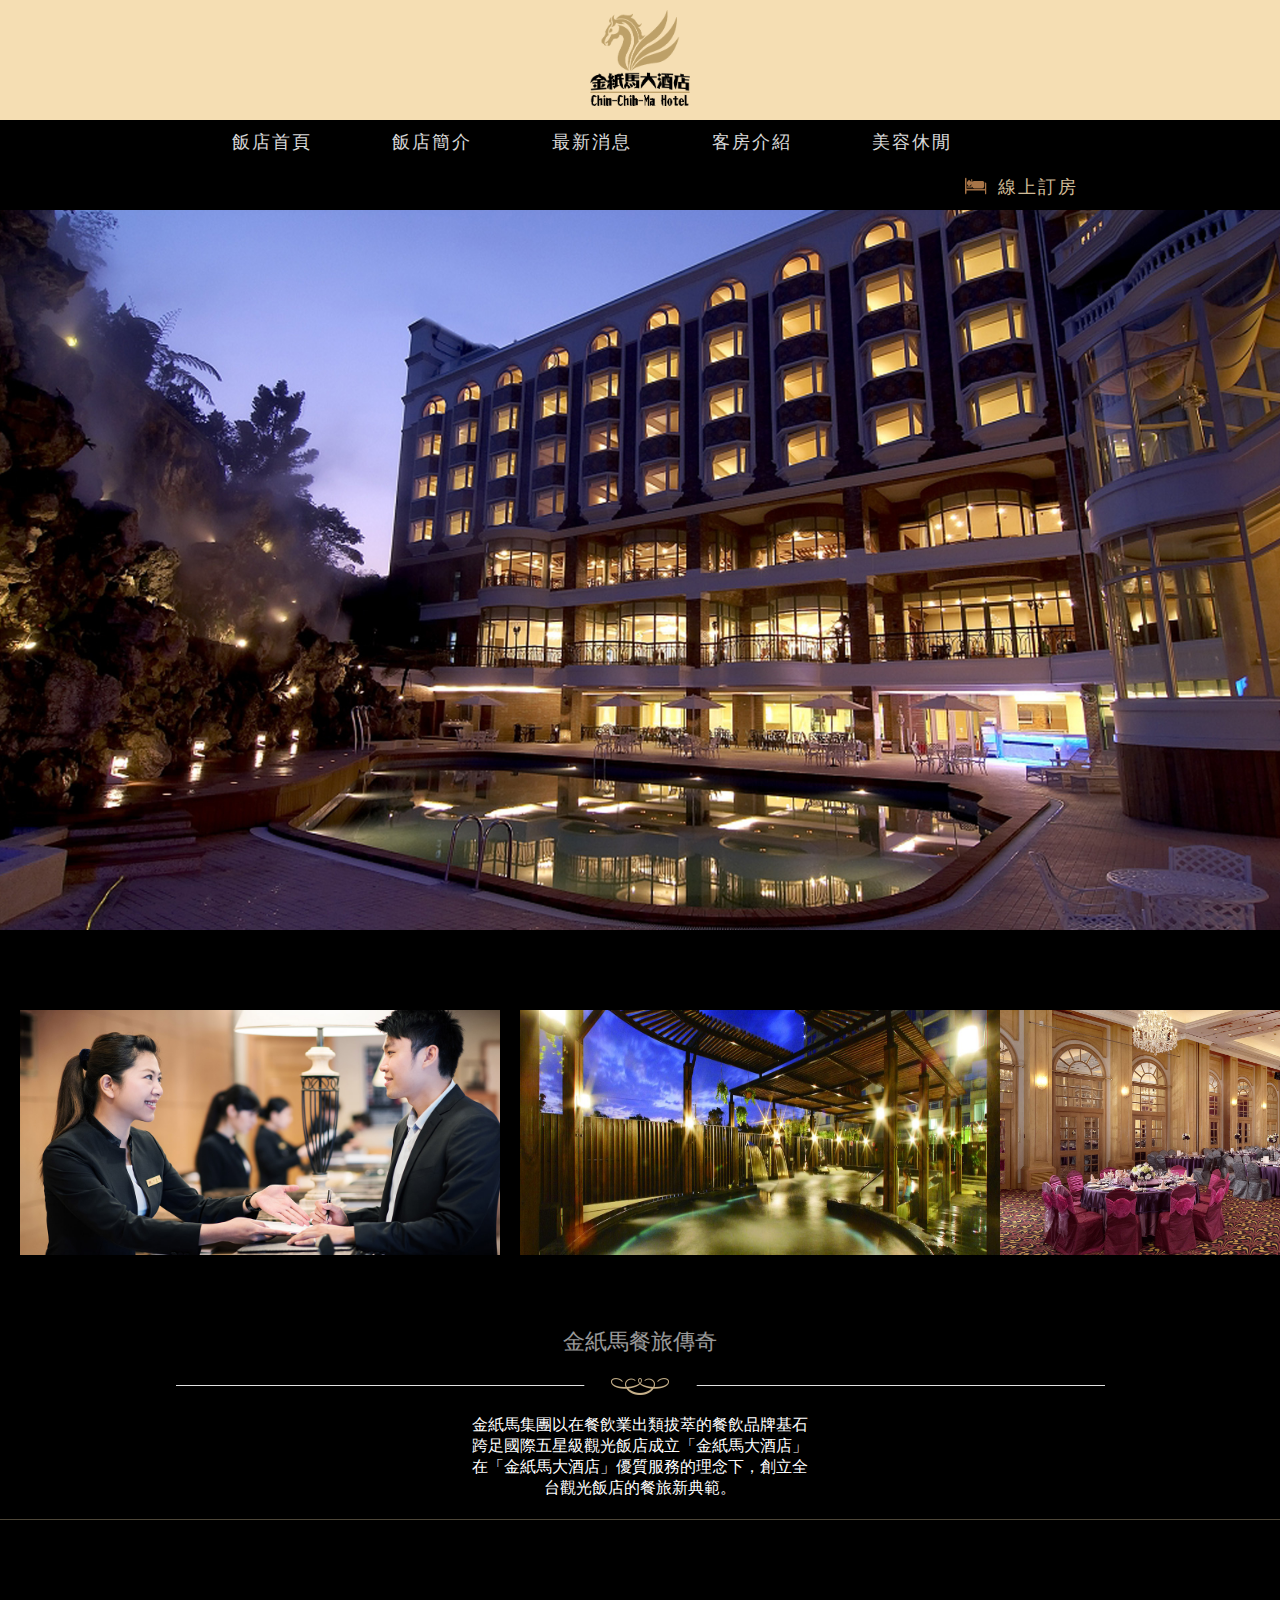
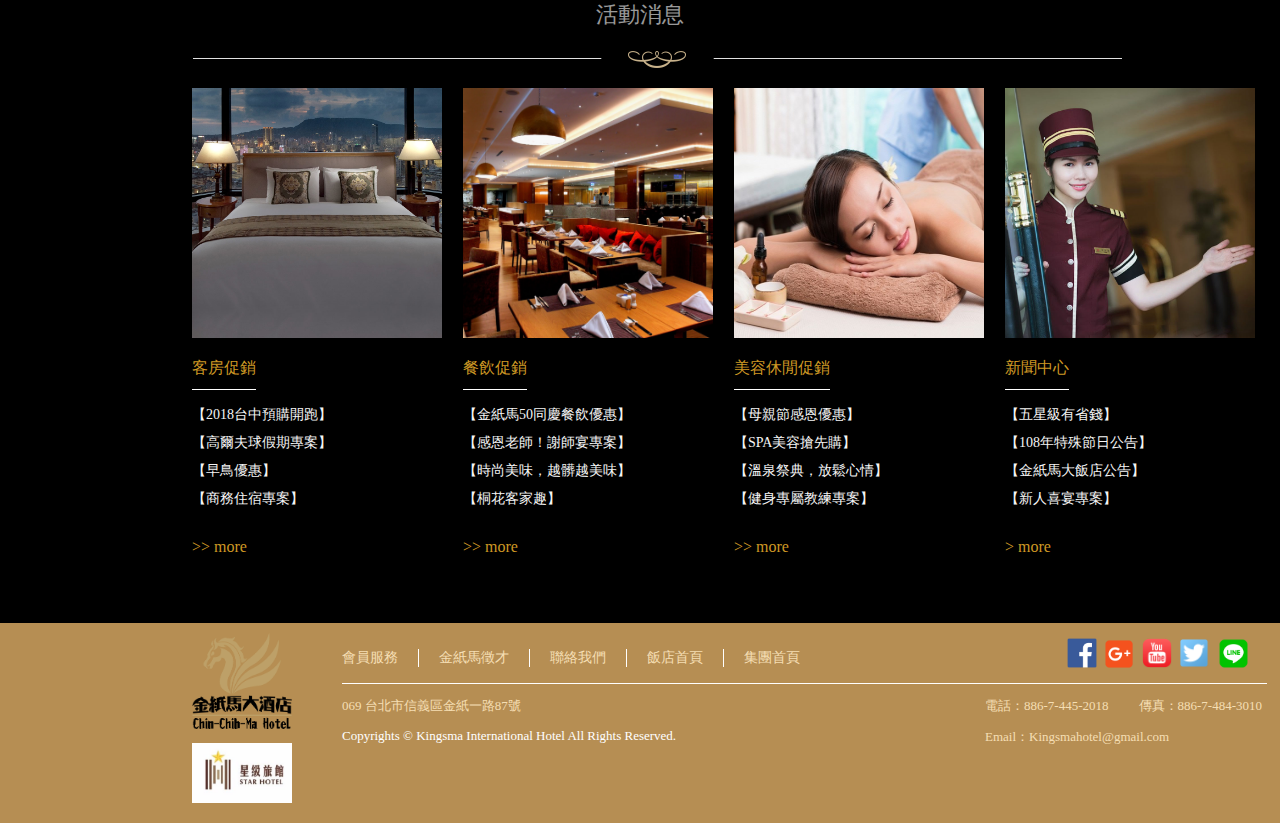
==== commit 2227ab23: "link more" ====
--- a/index.html
+++ b/index.html
@@ -21,9 +21,9 @@
             <ul>
                 <a href="index.html"><div class="home"><li>飯店首頁</li></div></a>
                 <a href="aboutus.html"><div class="summary"><li>飯店簡介</li></div></a>
-                <a href="#"><div class="news"><li>最新消息</li></div></a>
+                <a href="news.html"><div class="news"><li>最新消息</li></div></a>
                 <a href="roominfo.html"><div class="rooms"><li>客房介紹</li></div></a>
-                <a href="#"><div class="salon"><li>美容休閒</li></div></a>
+                <a href="salon.html"><div class="salon"><li>美容休閒</li></div></a>
             </ul>
         </div>
         <a href="#">
@@ -58,15 +58,18 @@
     </script>
 
 <!-- ////////////////////////////// 網頁三小圖片 /////////////////////////////////-->
-    <div class="slide1">
-        <img src="./images/slide1.jpg" alt="slide1">
-    </div>
-    <div class="slide2">
-        <img src="./images/slide2.jpg" alt="slide2">
-    </div>
-    <div class="slide3">
-        <img src="./images/slide3.jpg" alt="slide3">
-    </div>
+    <div class="pic3">
+        <div class="slide1">
+            <img src="./images/slide1.jpg" alt="slide1">
+        </div>
+        <div class="slide2">
+            <img src="./images/slide2.jpg" alt="slide2">
+        </div>
+        <div class="slide3">
+            <img src="./images/slide3.jpg" alt="slide3">
+        </div>
+    </div>
+    
 
 <!-- ////////////////////////////// 飯店簡易介紹 /////////////////////////////////-->
     <div class="hotelInfo">
@@ -88,52 +91,55 @@
         <div class="crossLine">
             <img src="./images/line.png" alt="crossLine">
         </div>
-        <div class="roomsInfo">
-            <img src="./images/roomsInfo.jpg" alt="roomsInfo">
-            <p class="infoIssue-room">客房促銷</p>
-            <div class="activity">
-                <a href="#"><p>【2018台中預購開跑】</p></a>
-                <a href="#"><p>【高爾夫球假期專案】</p></a>
-                <a href="#"><p>【早鳥優惠】</p></a>
-                <a href="#"><p>【商務住宿專案】</p></a>
-            </div>
-            <a href="#" class="more"><p>>> more</p></a>
-        </div>
-        <div class="foodInfo">
-            <img src="./images/foodInfo.png" alt="foodInfo">
-            <p class="infoIssue-food">餐飲促銷</p>
-            <div class="activity">
-                <a href="#"><p>【金紙馬50同慶餐飲優惠】</p></a>
-                <a href="#"><p>【感恩老師！謝師宴專案】</p></a>
-                <a href="#"><p>【時尚美味，越髒越美味】</p></a>
-                <a href="#"><p>【桐花客家趣】</p></a>
-            </div>
-            <a href="#" class="more"><p>>> more</p></a>
-        </div>
-        <div class="salonInfo">
-            <img src="./images/salonInfo.jpg" alt="salonInfo">
-            <p class="infoIssue-salon">美容休閒促銷</p>
-            <div class="activity">
-                <a href="#"><p>【母親節感恩優惠】</p></a>
-                <a href="#"><p>【SPA美容搶先購】</p></a>
-                <a href="#"><p>【溫泉祭典，放鬆心情】</p></a>
-                <a href="#"><p>【健身專屬教練專案】</p></a>
-            </div>
-            <a href="#" class="more"><p>>> more</p></a>
-        </div>
-        <div class="newsInfo">
-            <img src="./images/newsInfo.jpg" alt="newsInfo">
-            <p class="infoIssue-news">新聞中心</p>
-            <div class="activity">
-                <a href="#"><p>【五星級有省錢】</p></a>
-                <a href="#"><p>【108年特殊節日公告】</p></a>
-                <a href="#"><p>【金紙馬大飯店公告】</p></a>
-                <a href="#"><p>【新人喜宴專案】</p></a>
-            </div>
-            <a href="#" class="more"><p>>> more</p></a>
-        </div>
-    </div>
-
+        <div class="bigINFO">
+            <div class="roomsInfo">
+                <img src="./images/roomsInfo.jpg" alt="roomsInfo">
+                <p class="infoIssue-room">客房促銷</p>
+                <div class="activity">
+                    <a href="news.html"><p>【2018台中預購開跑】</p></a>
+                    <a href="news.html"><p>【高爾夫球假期專案】</p></a>
+                    <a href="news.html"><p>【早鳥優惠】</p></a>
+                    <a href="news.html"><p>【商務住宿專案】</p></a>
+                </div>
+                <a href="news.html" class="more"><p>>> more</p></a>
+            </div>
+            <div class="foodInfo">
+                <img src="./images/foodInfo.png" alt="foodInfo">
+                <p class="infoIssue-food">餐飲促銷</p>
+                <div class="activity">
+                    <a href="news.html"><p>【金紙馬50同慶餐飲優惠】</p></a>
+                    <a href="news.html"><p>【感恩老師！謝師宴專案】</p></a>
+                    <a href="news.html"><p>【時尚美味，越髒越美味】</p></a>
+                    <a href="news.html"><p>【桐花客家趣】</p></a>
+                </div>
+                <a href="news.html" class="more"><p>>> more</p></a>
+            </div>
+            <div class="salonInfo">
+                <img src="./images/salonInfo.jpg" alt="salonInfo">
+                <p class="infoIssue-salon">美容休閒促銷</p>
+                <div class="activity">
+                    <a href="news.html"><p>【母親節感恩優惠】</p></a>
+                    <a href="news.html"><p>【SPA美容搶先購】</p></a>
+                    <a href="news.html"><p>【溫泉祭典，放鬆心情】</p></a>
+                    <a href="news.html"><p>【健身專屬教練專案】</p></a>
+                </div>
+                <a href="news.html" class="more"><p>>> more</p></a>
+            </div>
+            <div class="newsInfo">
+                <img src="./images/newsInfo.jpg" alt="newsInfo">
+                <p class="infoIssue-news">新聞中心</p>
+                <div class="activity">
+                    <a href="news.html"><p>【五星級有省錢】</p></a>
+                    <a href="news.html"><p>【108年特殊節日公告】</p></a>
+                    <a href="news.html"><p>【金紙馬大飯店公告】</p></a>
+                    <a href="news.html"><p>【新人喜宴專案】</p></a>
+                </div>
+                <a href="news.html" class="more"><p>> more</p></a>
+            </div>
+        </div>
+    </div>
+
+<!-- ////////////////////////////// 頁底 /////////////////////////////////-->     
     <footer>
         <div class="footerBox">
             <div class="logoes">
@@ -201,8 +207,7 @@
                 </div>
             </div>
         </div>
-
-<!-- ////////////////////////////// 頁底 /////////////////////////////////-->        
+   
     </footer>
 </body>
 </html>--- a/css/home.css
+++ b/css/home.css
@@ -20,7 +20,7 @@
 header{
     display: flex;
     height: 120px;
-    background-image: url('../images/headerBack.png');
+    background-color: wheat;
     background-repeat: no-repeat;
     background-size: cover;
 }
@@ -156,6 +156,17 @@
     width: 100%;
     height: 720px;
     margin-bottom: 80px;
+    display: flex;
+}
+.pic3{
+    display: flex;
+    flex-direction: row;
+    justify-content: space-around;
+}
+.bigINFO{
+    display: flex;
+    flex-direction: row;
+    justify-content: space-around;
 }
 .slide1 img{
     float: left;
@@ -328,7 +339,7 @@
     padding-left: 15%;
     padding-right: 15%;
     height: 200px;
-    background-image: url('../images/footerBack.png');
+    background-color: rgb(182, 142, 83);;
     background-repeat: no-repeat;
     background-size: cover;
 }
